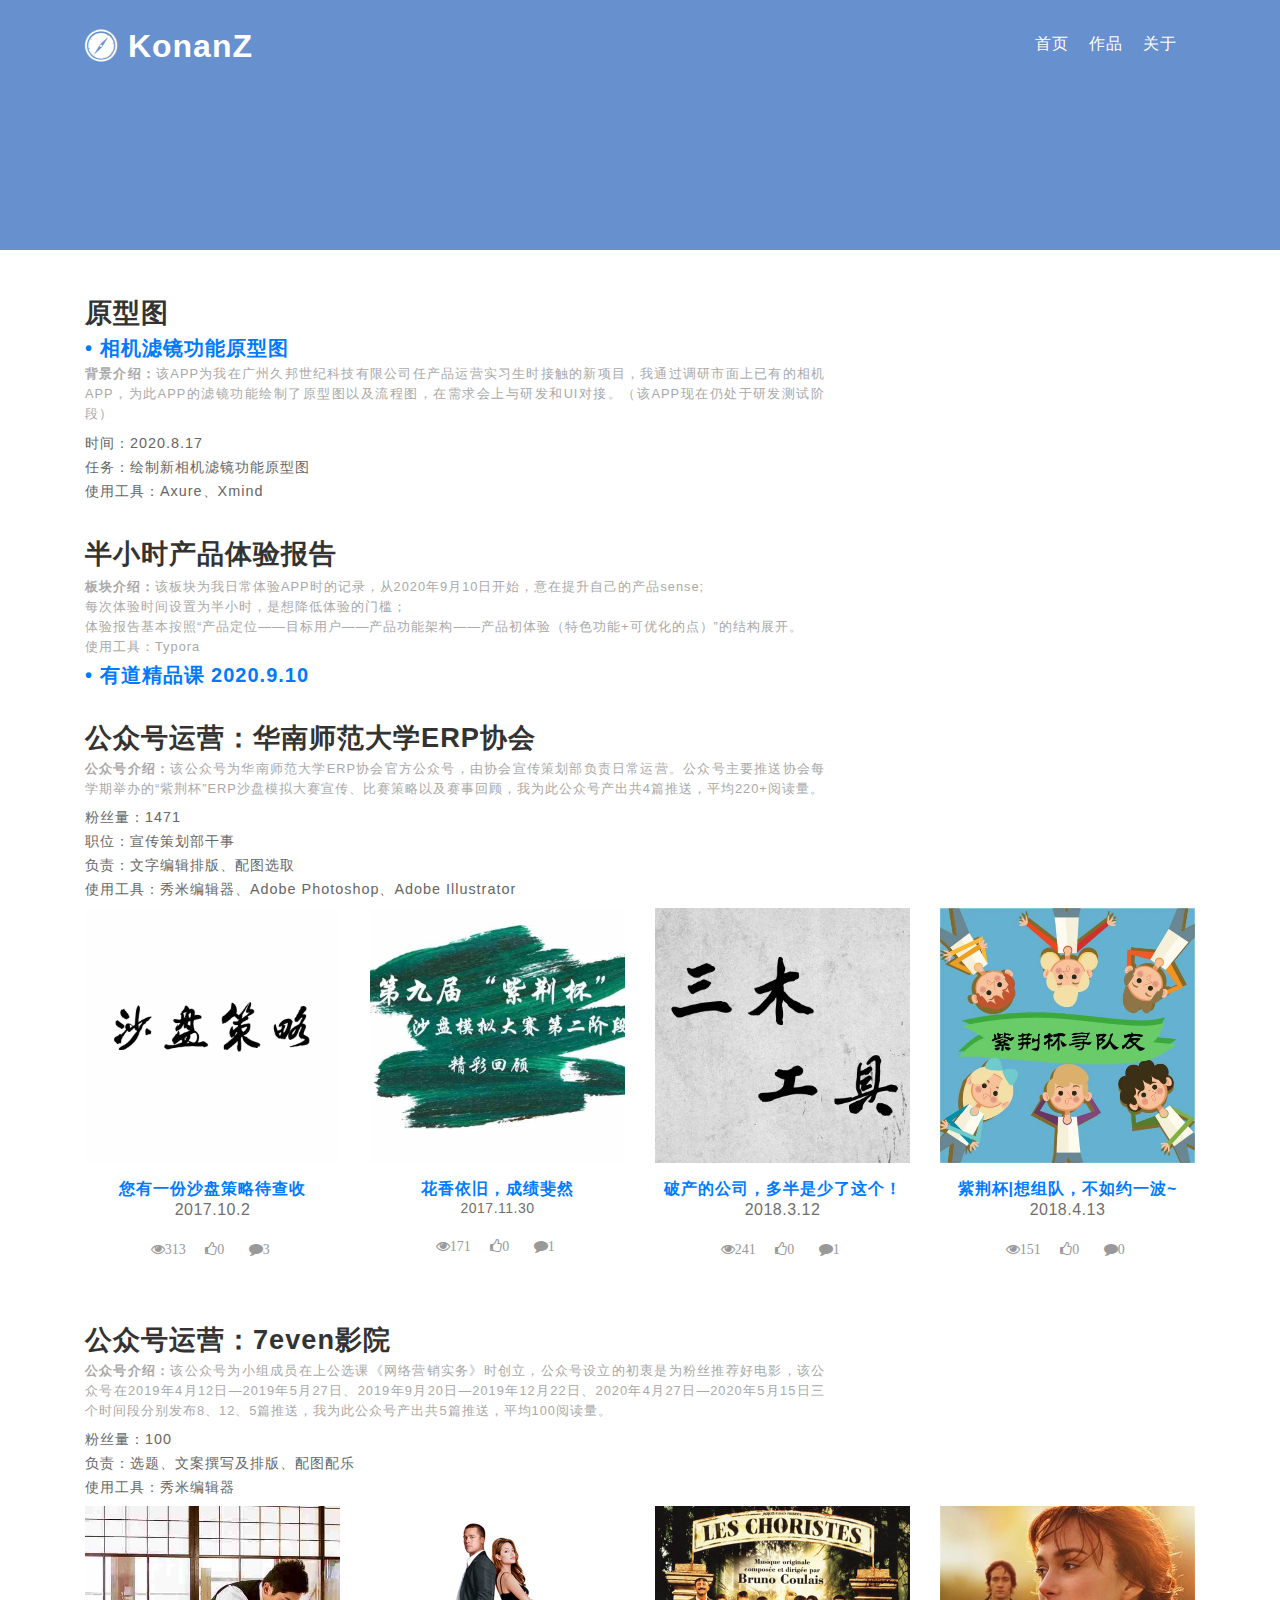
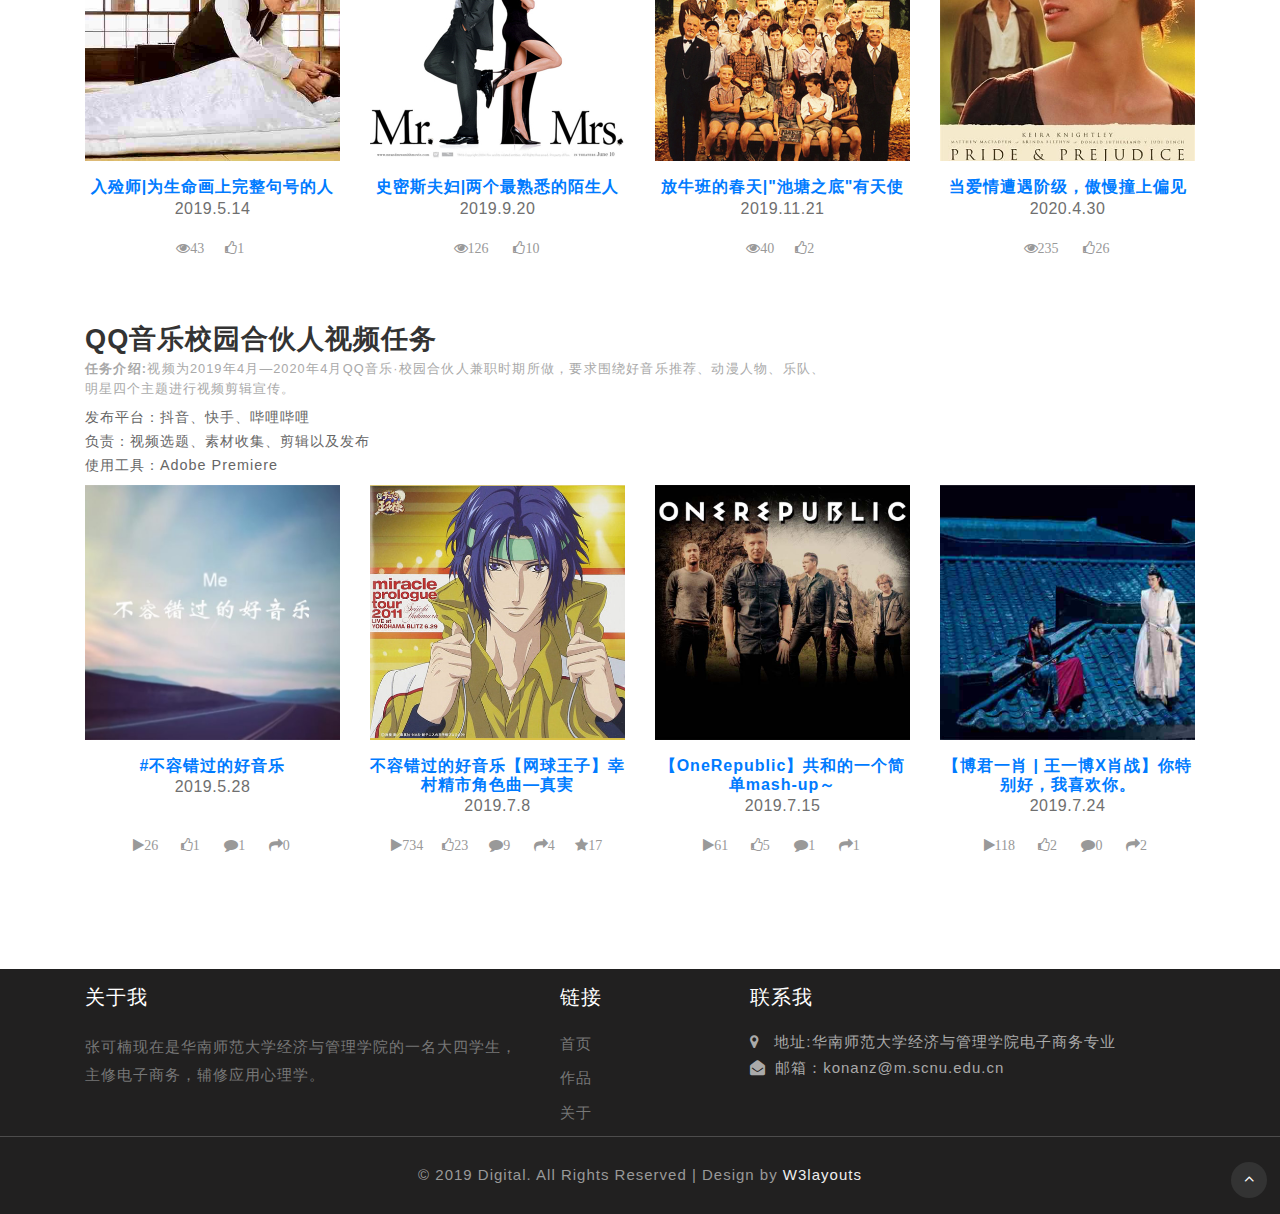
==== articles.html @ d003c36e "add photos" ====
<html><!--Author: W3layouts
Author URL: http://w3layouts.com
License: Creative Commons Attribution 3.0 Unported
License URL: http://creativecommons.org/licenses/by/3.0/-->
	<head>
	<meta charset="utf-8">
	<meta name="viewport" content="width=device-width, initial-scale=1.0">
	<title>Konan Zhang</title>

	<!-- Custom-Files -->
	<link rel="stylesheet" href="./bundles/css/bootstrap.css"><!-- Bootstrap-CSS -->
	<link rel="stylesheet" href="./bundles/css/style.css" type="text/css" media="all"><!-- Style-CSS -->
	<link href="./bundles/css/font-awesome.min.css" rel="stylesheet"><!-- Font-Awesome-Icons-CSS -->
	<!-- //Custom-Files -->

	<!-- Web-Fonts -->
	<!-- <link href="//fonts.googleapis.com/css?family=Cabin:400,400i,500,500i,600,600i,700,700i&amp;subset=latin-ext,vietnamese" rel="stylesheet"> -->
	<!-- //Web-Fonts -->
	
</head>

<body>
	<div id="page" class="page"></div>
<header class="py-4">
	<div class="container">
			<div id="logo">
				<h1> <a href="index.html" class=""><span class="fa fa-safari" aria-hidden="true" style="outline: none; cursor: inherit;"></span> KonanZ</a></h1>
			</div>
		<!-- nav -->
		<nav class="d-lg-flex">

			<label for="drop" class="toggle"><span class="fa fa-bars" aria-hidden="true" style="outline: none; cursor: inherit;"></span></label>
			<input type="checkbox" id="drop">
			<ul class="menu mt-2 ml-auto">
				<li class=""><a href="index.html">首页</a></li>
				<li class="">
				<!-- First Tier Drop Down -->

				</li>
				<li class=""><a href="articles.html">作品</a></li>
				<li class=""><a href="./index.html#about" style="outline: none; cursor: inherit;">关于</a></li>
				
			</ul>
			<div class="login-icon ml-lg-2">
				
			</div>
		</nav>
		
		<div class="clear"></div>
		<!-- //nav -->
	</div>
</header>
<!-- //header -->
   
<!-- banner -->
<div class="banner inner-banner " id="home" style="outline: none; outline-offset: -2px; cursor: inherit; color: rgb(33, 37, 41); font-size: 16px; background-color: rgb(103, 144, 206); font-family: Cabin, sans-serif;">
	<div class="container">

	</div>
</div>
<!-- //banner -->

<!-- Team page -->
<section class="section pt-5 " id="push">
    <div class="container py-lg-5">
	  <div class="col-lg-7 px-0 col-xl-8">
			<h3 class="tittle-w3 " style="outline: none; margin-bottom: 0.3em" id="prd">原型图</h3>
		  <h3 class="post_name " style="outline: none; cursor: inherit;font-size: 20px; margin-bottom: 0.2em"><a href="bundles/project/newcamera/newcamera.html">• 相机滤镜功能原型图</a></h3>			
		  <p style="margin-bottom: 0.5em; color:darkgray; line-height: 20px;text-align: justify; font-size: 0.8em"><b>背景介绍：</b>该APP为我在广州久邦世纪科技有限公司任产品运营实习生时接触的新项目，我通过调研市面上已有的相机APP，为此APP的滤镜功能绘制了原型图以及流程图，在需求会上与研发和UI对接。（该APP现在仍处于研发测试阶段）</p>
		<p style=" margin-bottom: 2.5em; line-height: 1.5rem; font-size: 0.9em; color: #666666" >时间：2020.8.17<br>任务：绘制新相机滤镜功能原型图<br>使用工具：Axure、Xmind</p>
		</div>
		<div class="col-lg-7 px-0 col-xl-8">
		  <h3 class="tittle-w3 " style="outline: none; margin-bottom: 0.3em" id="#">半小时产品体验报告</h3>
			<p style="margin-bottom: 0.5em; color:darkgray; line-height: 20px;text-align: justify; font-size: 0.8em"><b>板块介绍：</b>该板块为我日常体验APP时的记录，从2020年9月10日开始，意在提升自己的产品sense;
				<br>每次体验时间设置为半小时，是想降低体验的门槛；
				<br>
				体验报告基本按照“产品定位——目标用户——产品功能架构——产品初体验（特色功能+可优化的点）”的结构展开。<br>使用工具：Typora</p>
		  	<h3 class="post_name " style="outline: none; cursor: inherit;font-size: 20px; margin-bottom: 0.2em"><a href="bundles/project/apps/youdao_jingpinke.html">• 有道精品课 2020.9.10</a></h3>			
		  <p style=" margin-bottom: 2.5em; line-height: 1.5rem; font-size: 0.9em; color: #666666" ></p>
		</div>
		<div class="col-lg-7 px-0 col-xl-8">
			<h3 class="tittle-w3 " style="outline: none; margin-bottom: 0.2em" id="erp">公众号运营：华南师范大学ERP协会</h3>
			<p style="margin-bottom: 0.5em; color:darkgray; line-height: 20px;text-align: justify; font-size: 0.8em"><b>公众号介绍：</b>该公众号为华南师范大学ERP协会官方公众号，由协会宣传策划部负责日常运营。公众号主要推送协会每学期举办的“紫荆杯”ERP沙盘模拟大赛宣传、比赛策略以及赛事回顾，我为此公众号产出共4篇推送，平均220+阅读量。</p>
			<p style=" margin-bottom: 0.5em; line-height: 1.5rem; font-size: 0.9em; color: #666666" >粉丝量：1471<br>职位：宣传策划部干事<br>负责：文字编辑排版、配图选取<br>使用工具：秀米编辑器、Adobe Photoshop、Adobe Illustrator</p>
		</div>

		<div class="section_header">
			<div class="row">
				<div class="col-md-3 col-sm-6 mb-5 ">
					<div class="teamy_preview">
						<a href="https://mp.weixin.qq.com/s/kNR4UmYwH09XpadN1Gn02A"><img src="bundles/images/strategy.jpg" class="teamy_avatar" alt=""></a>
					</div>
					<div class="post_content mt-3">
						<h3 class="post_name " style="outline: none; cursor: inherit; font-size: 16px">
							<a href="https://mp.weixin.qq.com/s/kNR4UmYwH09XpadN1Gn02A">您有一份沙盘策略待查收</a>
						</h3>
						<span class="post_date " style="outline: none; cursor: inherit; font-size: 16px">2017.10.2</span>
					</div>
					<div class="post_back">
						<div class="post_back-inner">
							<a href="#0" class="social"> 
								<span class="fa fa-eye" style="outline: none; cursor: inherit;">313</span>
							</a>
							<a href="#0" class="social">
								&nbsp;<span class="fa fa-thumbs-o-up" style="outline: none; cursor: inherit;">0</span>
							</a>
							<a href="#0" class="social">
								<span class="fa fa-comment" style="outline: none; cursor: inherit;">3</span>
							</a>
						</div>
					</div>
				</div>
				<div class="col-md-3 col-sm-6 mb-5 " style="outline: none; cursor: inherit;">
					<div class="teamy_preview">
						<a href="https://mp.weixin.qq.com/s/sMQEbYvM3P0K1qDAlOS78g"><img src="bundles/images/review.jpg" class="teamy_avatar" alt="The demo photo" style="outline: none; cursor: inherit;"></a>
					</div>
					<div class="post_content mt-3">
						<h3 class="post_name " style="outline: none; cursor: inherit;font-size: 16px"><a href="https://mp.weixin.qq.com/s/sMQEbYvM3P0K1qDAlOS78g">花香依旧，成绩斐然</a></h3>
						<span class="post_date " style="outline: none; cursor: inherit;">2017.11.30</span>
					</div>
					<div class="post_back">
						<div class="post_back-inner">
							<a href="#0" class="social"> 
								<span class="fa fa-eye" style="outline: none; cursor: inherit;">171</span>
							</a>
							<a href="#0" class="social">
								&nbsp;<span class="fa fa-thumbs-o-up" style="outline: none; cursor: inherit;">0</span>
							</a>
							<a href="#0" class="social">
								<span class="fa fa-comment" style="outline: none; cursor: inherit;">1</span>
							</a>
						</div>
					</div>
				</div>
				<div class="col-md-3 col-sm-6 mb-5 " style="outline: none; cursor: inherit;">
					<div class="teamy_preview">
						<a href="https://mp.weixin.qq.com/s/Su_0Eh5rn8SD68vVqVrtIA"><img src="bundles/images/sanmu.jpg" class="teamy_avatar" alt="The demo photo" style="outline: none; cursor: inherit;"></a>
					</div>    
					<div class="post_content mt-3">
						<h3 class="post_name " style="outline: none; cursor: inherit;font-size: 16px"><a href="https://mp.weixin.qq.com/s/Su_0Eh5rn8SD68vVqVrtIA">破产的公司，多半是少了这个！</a></h3>
						<span class="post_date " style="outline: none; cursor: inherit; font-size: 16px">2018.3.12</span>
					</div>
					<div class="post_back">
						<div class="post_back-inner">
							<a href="#0" class="social"> 
								<span class="fa fa-eye" style="outline: none; cursor: inherit;">241</span>
							</a>
							<a href="#0" class="social">
								&nbsp;<span class="fa fa-thumbs-o-up" style="outline: none; cursor: inherit;">0</span>
							</a>
							<a href="#0" class="social">
								<span class="fa fa-comment" style="outline: none; cursor: inherit;">1</span>
							</a>
						</div>
					</div>
				</div>
				<div class="col-md-3 col-sm-6 mb-5 " style="outline: none; cursor: inherit;">
					<div class="teamy_preview">
						<a href="https://mp.weixin.qq.com/s/4ElgYS1nYqBr5A6V1VUCBA"><img src="bundles/images/team.jpg" class="teamy_avatar" alt="The demo photo" style="outline: none; cursor: inherit;"></a>
					</div>
					<div class="post_content mt-3">
						<h3 class="post_name " style="outline: none; cursor: inherit;font-size: 16px"><a href="https://mp.weixin.qq.com/s/4ElgYS1nYqBr5A6V1VUCBA">紫荆杯|想组队，不如约一波~</a></h3>
						<span class="post_date " style="outline: none; cursor: inherit; font-size: 16px">2018.4.13</span>
					</div>
					<div class="post_back">
						<div class="post_back-inner">
							<a href="#0" class="social"> 
								<span class="fa fa-eye" style="outline: none; cursor: inherit;">151</span>
							</a>
							<a href="#0" class="social">
								&nbsp;<span class="fa fa-thumbs-o-up" style="outline: none; cursor: inherit;">0</span>
							</a>
							<a href="#0" class="social">
								<span class="fa fa-comment" style="outline: none; cursor: inherit;">0</span>
							</a>
						</div>
					</div>
				</div>	
		  </div>
			<div class="col-lg-7 px-0 col-xl-8">
				<h3 class="tittle-w3 " style="outline: none; margin-bottom: 0.2em" id="">公众号运营：7even影院</h3>
				<p style="margin-bottom: 0.5em; color:darkgray; line-height: 20px;text-align: justify; font-size: 0.8em"><b>公众号介绍：</b>该公众号为小组成员在上公选课《网络营销实务》时创立，公众号设立的初衷是为粉丝推荐好电影，该公众号在2019年4月12日—2019年5月27日、2019年9月20日—2019年12月22日、2020年4月27日—2020年5月15日三个时间段分别发布8、12、5篇推送，我为此公众号产出共5篇推送，平均100阅读量。</p>
				<p style=" margin-bottom: 0.5em; line-height: 1.5rem; font-size: 0.9em; color: #666666" >粉丝量：100<br>
			    负责：选题、文案撰写及排版、配图配乐<br>使用工具：秀米编辑器</p>
			</div>

			<div class="row">
                <div class="col-md-3 col-sm-6 mb-5 " style="outline: none; cursor: inherit;">
					<div class="teamy_preview">
						<a href="https://mp.weixin.qq.com/s/okPGZe5VmIjZNay4M4Hcng"><img src="bundles/images/departure.jpg" class="teamy_avatar" alt="The demo photo" style="outline: none; cursor: inherit;"></a>
					</div>
					<div class="post_content mt-3">
						<h3 class="post_name " style="outline: none; cursor: inherit;font-size: 16px"><a href="https://mp.weixin.qq.com/s/okPGZe5VmIjZNay4M4Hcng">入殓师|为生命画上完整句号的人</a></h3>
						<span class="post_date " style="outline: none; cursor: inherit; font-size: 16px">2019.5.14</span>
					</div>
					<div class="post_back">
						<div class="post_back-inner">
							<a href="#0" class="social"> 
								<span class="fa fa-eye" style="outline: none; cursor: inherit;">43</span>
							</a>
							<a href="#0" class="social">
								<span class="fa fa-thumbs-o-up" style="outline: none; cursor: inherit;">1</span>
							</a>
<!--
							<a href="#0" class="social">
								<span class="fa fa-comment" style="outline: none; cursor: inherit;">0</span>
							</a>
-->
						</div>
					</div>
				</div>
				<div class="col-md-3 col-sm-6 mb-5 " style="outline: none; cursor: inherit;">
					<div class="teamy_preview">
						<a href="https://mp.weixin.qq.com/s/rN4uNfdPtsziKihJaTBMpw"><img src="bundles/images/MrMrs.jpg" class="teamy_avatar" alt="The demo photo" style="outline: none; cursor: inherit;"></a>
					</div>
					<div class="post_content mt-3">
						<h3 class="post_name " style="outline: none; cursor: inherit;font-size: 16px"><a href="https://mp.weixin.qq.com/s/rN4uNfdPtsziKihJaTBMpw">史密斯夫妇|两个最熟悉的陌生人</a></h3>
						<span class="post_date " style="outline: none; cursor: inherit; font-size: 16px">2019.9.20</span>
					</div>
					<div class="post_back">
						<div class="post_back-inner">
							<a href="#0" class="social"> 
								<span class="fa fa-eye" style="outline: none; cursor: inherit;">126</span>
							</a>
							&nbsp;&nbsp;<a href="#0" class="social">
								<span class="fa fa-thumbs-o-up" style="outline: none; cursor: inherit;">10</span>
							</a>
<!--
							<a href="#0" class="social">
								<span class="fa fa-comment" style="outline: none; cursor: inherit;">0</span>
							</a>
-->
						</div>
					</div>
				</div>
				<div class="col-md-3 col-sm-6 mb-5 " style="outline: none; cursor: inherit;">
					<div class="teamy_preview">
						<a href="https://mp.weixin.qq.com/s/PE76njeoL9vqtui1myLJ-w"><img src="bundles/images/thechorus.png" class="teamy_avatar" alt="The demo photo" style="outline: none; cursor: inherit;"></a>
					</div>    
					<div class="post_content mt-3">
						<h3 class="post_name " style="outline: none; cursor: inherit;font-size: 16px"><a href="https://mp.weixin.qq.com/s/LC4yQhBgIUmFXrrl4_LlQA">放牛班的春天|"池塘之底"有天使</a></h3>
						<span class="post_date " style="outline: none; cursor: inherit; font-size: 16px;">2019.11.21</span>
					</div>
					<div class="post_back">
						<div class="post_back-inner">
							<a href="#0" class="social"> 
								<span class="fa fa-eye" style="outline: none; cursor: inherit;">40</span>
							</a>
							<a href="#0" class="social">
								<span class="fa fa-thumbs-o-up" style="outline: none; cursor: inherit;">2</span>
							</a>
<!--
							<a href="#0" class="social">
								<span class="fa fa-comment" style="outline: none; cursor: inherit;">0</span>
							</a>
-->
						</div>
					</div>
				</div>
				<div class="col-md-3 col-sm-6 mb-5 " style="outline: none; cursor: inherit;">
					<div class="teamy_preview">
						<a href="https://mp.weixin.qq.com/s/LC4yQhBgIUmFXrrl4_LlQA"><img src="bundles/images/pride.jpg" class="teamy_avatar" alt="The demo photo" style="outline: none; cursor: inherit;"></a>
					</div>
					<div class="post_content mt-3">
						<h3 class="post_name " style="outline: none; cursor: inherit;font-size: 16px"><a href="https://mp.weixin.qq.com/s/xcvHYpovAkUxGUqlI9w78w">当爱情遭遇阶级，傲慢撞上偏见</a></h3>
						<span class="post_date " style="outline: none; cursor: inherit; font-size: 16px;">2020.4.30</span>
					</div>
					<div class="post_back">
						<div class="post_back-inner">
							<a href="#0" class="social"> 
								<span class="fa fa-eye" style="outline: none; cursor: inherit;">235</span>
							</a>
							&nbsp;&nbsp;<a href="#0" class="social">
								<span class="fa fa-thumbs-o-up" style="outline: none; cursor: inherit;">26</span>
							</a>
<!--
							<a href="#0" class="social">
								<span class="fa fa-comment" style="outline: none; cursor: inherit;">0</span>
							</a>
-->
						</div>
					</div>
				</div>
			</div>
			<div class="col-lg-7 px-0 col-xl-8">
				<h3 class="tittle-w3 " style="outline: none; margin-bottom: 0.2em" id="qqmusic">QQ音乐校园合伙人视频任务</h3>
				<p style="margin-bottom: 0.5em; color:darkgray; line-height: 20px;text-align: justify; font-size: 0.8em"><b>任务介绍:</b>视频为2019年4月—2020年4月QQ音乐·校园合伙人兼职时期所做，要求围绕好音乐推荐、动漫人物、乐队、明星四个主题进行视频剪辑宣传。</p>
				<p style=" margin-bottom: 0.5em; line-height: 1.5rem; font-size: 0.9em; color: #666666" >发布平台：抖音、快手、哔哩哔哩<br>负责：视频选题、素材收集、剪辑以及发布<br>使用工具：Adobe Premiere</p>
			</div>

			<div class="row">
				<div class="col-md-3 col-sm-6 mb-5 ">
					<div class="teamy_preview">
						<a href="https://www.bilibili.com/video/av53897585"><img src="bundles/images/music.jpg" class="teamy_avatar" alt="The demo photo"></a>
					</div>
					<div class="post_content mt-3">
						<h3 class="post_name " style="outline: none; cursor: inherit;font-size: 16px"><a href="https://www.bilibili.com/video/av53897585">#不容错过的好音乐</a></h3>
						<span class="post_date " style="outline: none; cursor: inherit; font-size: 16px">2019.5.28</span>
						<h3 style="font-size: 16px">&nbsp;</h3>
					</div>
					<div class="post_back">
						<div class="post_back-inner">
							<a href="#0" class="social"> 
								<span class="fa fa-play" style="outline: none; cursor: inherit;">26</span>
							</a>
							<a href="#0" class="social">
								<span class="fa fa-thumbs-o-up" style="outline: none; cursor: inherit;">1</span>
							</a>
							<a href="#0" class="social">
								<span class="fa fa-comment" style="outline: none; cursor: inherit;">1</span>
							</a>
							<a href="#0" class="social">
								<span class="fa fa-share" style="outline: none; cursor: inherit;">0</span>
							</a>
						</div>
					</div>
				</div>
				<div class="col-md-3 col-sm-6 mb-5 " style="outline: none; cursor: inherit;">
					<div class="teamy_preview">
						<a href="https://www.bilibili.com/video/av58301972"><img src="bundles/images/seiichi.jpg" class="teamy_avatar" alt="The demo photo" style="outline: none; cursor: inherit;"></a>
					</div>
					<div class="post_content mt-3">
						<h3 class="post_name " style="outline: none; cursor: inherit;font-size: 16px"><a href="https://www.bilibili.com/video/av58301972">不容错过的好音乐【网球王子】幸村精市角色曲—真実</a></h3>
						<span class="post_date " style="outline: none; cursor: inherit; font-size: 16px">2019.7.8</span>
					</div>
					<div class="post_back">
						<div class="post_back-inner">
							<a href="#0" class="social"> 
								<span class="fa fa-play" style="outline: none; cursor: inherit;">734</span>
							</a>
							<a href="#0" class="social">
								&nbsp;<span class="fa fa-thumbs-o-up" style="outline: none; cursor: inherit;">23</span>
							</a>
							<a href="#0" class="social">
								<span class="fa fa-comment" style="outline: none; cursor: inherit;">9</span>
							</a>
							<a href="#0" class="social">
								<span class="fa fa-share" style="outline: none; cursor: inherit;">4</span>
							</a>
							<a href="#0" class="social">
								<span class="fa fa-star" style="outline: none; cursor: inherit;">17</span>
							</a>
						</div>
					</div>
				</div>
				<div class="col-md-3 col-sm-6 mb-5 " style="outline: none; cursor: inherit;">
					<div class="teamy_preview">
						<a href="https://www.bilibili.com/video/av59206403"><img src="bundles/images/onerepublic.jpg" class="teamy_avatar" alt="The demo photo" style="outline: none; cursor: inherit;"></a>
					</div>    
					<div class="post_content mt-3">
						<h3 class="post_name " style="outline: none; cursor: inherit;font-size: 16px"><a href="https://www.bilibili.com/video/av59206403">【OneRepublic】共和的一个简单mash-up～</a></h3>
						<span class="post_date " style="outline: none; cursor: inherit; font-size: 16px">2019.7.15</span>
					</div>
					<div class="post_back">
						<div class="post_back-inner">
							<a href="#0" class="social"> 
								<span class="fa fa-play" style="outline: none; cursor: inherit;">61</span>
							</a>
							<a href="#0" class="social">
								<span class="fa fa-thumbs-o-up" style="outline: none; cursor: inherit;">5</span>
							</a>
							<a href="#0" class="social">
								<span class="fa fa-comment" style="outline: none; cursor: inherit;">1</span>
							</a>
							<a href="#0" class="social">
								<span class="fa fa-share" style="outline: none; cursor: inherit;">1</span>
							</a>
						</div>
					</div>
				</div>
				<div class="col-md-3 col-sm-6 mb-5 " style="outline: none; cursor: inherit;">
					<div class="teamy_preview">
						<a href="https://www.bilibili.com/video/av60516529"><img src="bundles/images/ultimated.jpg" class="teamy_avatar" alt="The demo photo" style="outline: none; cursor: inherit;"></a>
					</div>
					<div class="post_content mt-3">
						<h3 class="post_name " style="outline: none; cursor: inherit;font-size: 16px"><a href="https://www.bilibili.com/video/av60516529">【博君一肖 | 王一博X肖战】你特别好，我喜欢你。</a></h3>
						<span class="post_date " style="outline: none; cursor: inherit; font-size: 16px">2019.7.24</span>
					</div>
					<div class="post_back">
						<div class="post_back-inner">
							<a href="#0" class="social"> 
								<span class="fa fa-play" style="outline: none; cursor: inherit;">118</span>
							</a>
							<a href="#0" class="social">
								&nbsp;<span class="fa fa-thumbs-o-up" style="outline: none; cursor: inherit;">2</span>
							</a>
							<a href="#0" class="social">
								<span class="fa fa-comment" style="outline: none; cursor: inherit;">0</span>
							</a>
							<a href="#0" class="social">
								<span class="fa fa-share" style="outline: none; cursor: inherit;">2</span>
							</a>
						</div>
					</div>
				</div>
					
			</div>
	  </div>
    </div>
</section>
<!-- //Team page -->

<!-- footer -->
<footer>
	<div class="container pt-lg-3">
		<div class="row footer-top">
			<div class="col-lg-5 col-sm-6 footer-grid-wthree">
				<h4 class="footer-title text-uppercase mb-4" style="outline: none; cursor: inherit;">关于我</h4>
				<div class="contact-info">
					<p>张可楠现在是华南师范大学经济与管理学院的一名大四学生，主修电子商务，辅修应用心理学。</p>
				</div>
			</div>
			
			<div class="col-lg-2 col-sm-6 footer-grid-wthree mt-lg-0 mt-sm-5 mt-4">
				<h3 class="footer-title text-uppercase mb-4" style="outline: none; cursor: inherit;">链接</h3>
				<ul class="links list-unstyled">
					<li>
						<a href="index.html" style="outline: none; cursor: inherit;"> 首页</a>
					</li>

					<li>
						<a href="#push" style="outline: none; cursor: inherit;"> 作品</a>
					</li>
					<li>
						<a href="./index.html#about" style="outline: none; cursor: inherit;">关于</a>
					</li>
				</ul>
			</div>
			<div class="col-lg-5 col-sm-6 footer-grid-wthree mt-lg-0 mt-sm-5 mt-4">
				<h3 class="footer-title text-uppercase mb-4" style="outline: none; cursor: inherit;">联系我</h3>
				<div class="contact-info">
					<div class="footer-style-w3ls">
						<h4 class="mb-2" style="outline: none; cursor: inherit;"> <span class="fa mr-1 fa-map-marker" style="outline: none; cursor: inherit;"></span> &nbsp;地址:华南师范大学经济与管理学院电子商务专业</h4>
<!--						<p style="outline: none; cursor: inherit;"></p><br>-->
					</div>
					
					<div class="footer-style-w3ls">
						<h4 class="mb-2" style="outline: none; cursor: inherit;"><span class="fa mr-1 fa-envelope-open" style="outline: none; cursor: inherit;"></span> 邮箱：konanz@m.scnu.edu.cn</h4>
					</div>
				</div>
			</div>
		</div>
	</div>
</footer>
<!-- //footer -->

<!-- copyright -->
<div class="copy-right-top border-top">
	<p class="copy-right text-center py-4">© 2019 Digital. All Rights Reserved | Design by
		<a href="http://w3layouts.com/"> W3layouts </a>
	</p>
</div>
<!-- //copyright -->

<!-- move top -->
<div class="move-top text-right">
	<a href="#home" class="move-top"> 
		<span class="fa fa-angle-up  mb-3" aria-hidden="true" style="outline: none; cursor: inherit;"></span>
	</a>
</div>
<!-- move top -->
</body>
</html>
---- bundles/css/style.css ----
/*--
Author: W3layouts
Author URL: http://w3layouts.com
License: Creative Commons Attribution 3.0 Unported
License URL: http://creativecommons.org/licenses/by/3.0/
--*/
html,
body {
    margin: 0;
    font-size: 100%;
    background: #fff;
	font-family: 'Cabin', sans-serif;
}

html {
  scroll-behavior: smooth;
}
body a {
    text-decoration: none;
    transition: 0.5s all;
    -webkit-transition: 0.5s all;
    -moz-transition: 0.5s all;
    -o-transition: 0.5s all;
    -ms-transition: 0.5s all;
	font-family: 'Cabin', sans-serif;
	cursor: pointer !important;
}
button,.btn{
	cursor: pointer !important;
}
body img {
    max-width: 100%;
}

a:hover {
    text-decoration: none;
}

input[type="button"],
input[type="submit"],
input[type="text"],
input[type="email"],
input[type="search"] {
    transition: 0.5s all;
    -webkit-transition: 0.5s all;
    -moz-transition: 0.5s all;
    -o-transition: 0.5s all;
    -ms-transition: 0.5s all;
}

h1,
h2,
h3,
h4,
h5,
h6 {
    margin: 0;
    letter-spacing: 1px;
}
li {
    list-style-type: none;
}
p {
    margin: 0;
    font-size: 3px;
    line-height: 1.9em;
    letter-spacing: 1px;
}

ul {
    margin: 0;
    padding: 0;
}


/* header */

/* CSS Document */
header {
    position: absolute;
    z-index: 9;
    width: 100%;
}

.toggle,
[id^=drop] {
	display: none;
}

/* Giving a background-color to the nav container. */
nav { 
	margin:0;
	padding: 0;
	float: right;
}
.clear {
    clear: both;
}
div#logo {
    float: left;
}

#logo a {
	float: left;
    font-size: .8em;
    text-transform: capitalize;
    display: initial;
    margin: 0;
    letter-spacing: 1px;
    color: #fff;
    font-weight: 800;
    padding: 3px 0;
}
#logo a span {
    color: #fff;
	
}


/* Since we'll have the "ul li" "float:left"
 * we need to add a clear after the container. */

nav:after {
	content:"";
	display:table;
	clear:both;
}

/* Removing padding, margin and "list-style" from the "ul",
 * and adding "position:reltive" */
nav ul {
	float: right;
	padding:0;
	margin:0;
	list-style: none;
	position: relative;
	}
	
/* Positioning the navigation items inline */
nav ul li {
	margin: 0px;
	display:inline-block;
	float: left;
	}

/* Styling the links */
nav a {
    color: #fff;
    text-transform: capitalize;
    font-size: 16px;
    letter-spacing: 1px;
	padding: 10px 10px;
    font-weight: 400;
}


nav ul li ul li:hover { background: #f8f9fa; }

/* Background color change on Hover */
nav a:hover { 
	color: #FFF;	
}
nav ul.inner-ul li a:hover { 
	color: #333;	
}
.menu li.active  a{ 
	color: #333;	
}

/* Hide Dropdowns by Default
 * and giving it a position of absolute */
nav ul ul {
	display: none;
	position: absolute; 
	/* has to be the same number as the "line-height" of "nav a" */
	top: 30px; 
    background: #fff;
    padding: 10px;
}
	
/* Display Dropdowns on Hover */
nav ul li:hover > ul {
	display:inherit;
}
	
/* Fisrt Tier Dropdown */
nav ul ul li {
	width:170px;
	float:none;
	display:list-item;
	position: relative;
}
nav ul ul li a {
    color: #333;
    padding: 5px 10px;
    display: block;
}

/* Second, Third and more Tiers	
 * We move the 2nd and 3rd etc tier dropdowns to the left
 * by the amount of the width of the first tier.
*/
nav ul ul ul li {
	position: relative;
	top:-60px;
	/* has to be the same number as the "width" of "nav ul ul li" */ 
	left:170px; 
}

	
/* Change ' +' in order to change the Dropdown symbol */
li > a:only-child:after { content: ''; }


/* Media Queries
--------------------------------------------- */

@media all and (max-width : 800px) {
	nav { 
		float: none;
	}

	div#logo {
		float: none;
	}
	#logo {
		display: block;
		padding: 0;
		width: 100%;
		text-align: center;
		float: none;
	}

	nav {
		margin: 0;
	}
	nav a {
		color: #333!important;
	}
	nav a:hover {
		color: #333!important;
	}

	/* Hide the navigation menu by default */
	/* Also hide the  */
	.toggle + a,
	.menu {
		display: none;
	}

	/* Stylinf the toggle lable */
	.toggle {
		display: block;
		padding: 8px 15px;
		margin-bottom: 0;
		font-size: 17px;
		text-decoration: none;
		border: none;
		float: right;
		background-color: #fff;
		cursor:pointer;
	}
	.menu .toggle {
		float: none;
		text-align: center;
		margin: auto;
		width: 30%;
		padding: 5px;
		font-weight: normal;
		font-size: 15px;
		letter-spacing: 1px;
	}

	.toggle:hover {
		color:#333;
		background-color: #fff;
	}

	/* Display Dropdown when clicked on Parent Lable */
	[id^=drop]:checked + ul {
		display: block;
		background: #fff;
		padding: 15px 0;
		text-align: center;
		width: 100%;
	}

	/* Change menu item's width to 100% */
	nav ul li {
		display: block;
		width: 100%;
		padding: 5px 0;
		}

	nav ul ul .toggle,
	nav ul ul a {
		padding: 0 40px;
	}

	nav ul ul ul a {
		padding: 0 80px;
	}

	nav a:hover,
 	nav ul ul ul a {
		background-color: transparent;
	}
  
	nav ul li ul li .toggle,
	nav ul ul a,
  nav ul ul ul a{
		padding:14px 20px;	
		color:#FFF;
		font-size:17px; 
	}
  
  
	nav ul li ul li .toggle,
	nav ul ul a {
		background-color: #fff; 
	}
	nav ul ul li a {
		font-size: 15px;
	}
	ul.inner-ul{
		padding: 0!important;
	}
	/* Hide Dropdowns by Default */
	nav ul ul {
		float: none;
		position:static;
		color: #ffffff;
		/* has to be the same number as the "line-height" of "nav a" */
	}
		
	/* Hide menus on hover */
	nav ul ul li:hover > ul,
	nav ul li:hover > ul {
		display: none;
	}
		
	/* Fisrt Tier Dropdown */
	nav ul ul li {
		display: block;
		width: 100%;
		padding: 0;
	}

	nav ul ul ul li {
		position: static;
		/* has to be the same number as the "width" of "nav ul ul li" */ 

	}

}

@media all and (max-width : 330px) {

	nav ul li {
		display:block;
		width: 94%;
	}

}
.user span.fa {
}
.login-icon a,.login-icon a:hover {
    border: 2px solid #fff;
    padding: 0.4em 1.7em;
    color: #6a67ce;
    font-weight: 500;
    letter-spacing: 1px;
    display: block;
    font-size: 1em;
    background: #fff;
    box-shadow: 0 0px 45px rgba(0, 0, 0, .2);
    border-radius: 0px;
    -webkit-border-radius: 0px;
    -moz-border-radius: 0px;
    -ms-border-radius: 0px;
    -o-border-radius: 0px;
}
/*-- //header --*/


/*--/banner-info--*/

.banner {
    background: #6a67ce;
    position: relative;
    z-index: 1;
}


.banner-info-grid h2 {
    color: #fff;
    display: inline-block;
    font-size: 3.5em;
    text-transform: capitalize;
	line-height: 65px;
	letter-spacing: 1px;
    text-shadow: 0 1px 2px rgba(0, 0, 0, 0.37);
}
.banner-info-grid p {
    font-size: 16px;
    color: #ddd;
    margin: 2em 0;
}
.banner-buttons a.btn {
    background: none;
    padding: 10px 25px;
    color: #fff;
    border: 2px solid #fff;
    font-size: 15px;
    letter-spacing: 1px;
    border-radius: 0px;
	-webkit-border-radius: 0px;
    -o-border-radius: 0px;
    -moz-border-radius: 0px;
    -ms-border-radius: 0px;
	transition: 0.5s all;
    -webkit-transition: 0.5s all;
    -o-transition: 0.5s all;
    -moz-transition: 0.5s all;
    -ms-transition: 0.5s all;
}
.banner-buttons a.btn:hover {
    opacity:0.8;
	transition: 0.5s all;
    -webkit-transition: 0.5s all;
    -o-transition: 0.5s all;
    -moz-transition: 0.5s all;
    -ms-transition: 0.5s all;
}
.banner-buttons {
    bottom: 20%;
    left: 0%;
    right: 0%;
    margin: 0 auto;
    z-index: 9;
}
.banner-text {
    padding: 14vw 0 7vw;
}
.banner-image h4 {
    font-size: 20px;
}

/*-- //banner --*/

/*-- popup --*/
.popup-effect {
    position: fixed;
    top: 0;
    bottom: 0;
    left: 0;
    right: 0;
    background: rgba(0, 0, 0, 0.7);
    transition: opacity 0ms;
    visibility: hidden;
    opacity: 0;
    z-index: 99;
}

.popup-effect:target {
    visibility: visible;
    opacity: 1;
}

.popup {
    background: #fff;
    border-radius: 4px;
    max-width: 500px;
    position: relative;
    margin: 8em auto;
    padding: 3em 2em;
    z-index: 999;
}
.popup p {
    font-size: 15px;
    color: #777;
}

.popup .close {
    position: absolute;
    top: 10px;
    right: 15px;
    transition: all 200ms;
    font-size: 30px;
    font-weight: bold;
    text-decoration: none;
    color: #000;
}
.videoWrapper {
    position: relative;
    padding-bottom: 56.25%;
    padding-top: 25px;
    height: 0;
}
.popup iframe {
    width: 100%;
    height: 250px;
    border: none;
}
.videoWrapper > iframe {
    position: absolute;
    top: 0;
    left: 0;
    width: 100%;
    height: 100%;
}
.videoWrapper > .frameCover {
    position: absolute;
    left: 0;
    top: 0;
    width: 100%;
    height: 100%;
    background: none;
}
.login .btn {
    border: 2px solid #6a67ce;
    background: #6a67ce;
    color: #fff;
    font-weight: 500;
    letter-spacing: 1px;
    font-size: 15px;
    border-radius: 0px;
	-webkit-border-radius: 0px;
    -o-border-radius: 0px;
    -moz-border-radius: 0px;
    -ms-border-radius: 0px;
    padding: 8px 25px;
}
.login .btn:hover {
    opacity: 0.9;
}
.login p a {
    font-size: 14px;
    color: #999;
}
.login label {
    font-size: 15px;
    color: #666;
    letter-spacing: .5px;
}

/*-- //popup --*/

/*-- about --*/
.about-text h3{
    font-size: 20px;
    font-weight: 600;
    color: #333;
    line-height: 38px;
}
	
.about-text p {
    font-size: 16px;
    color: #777;
}
.about-img img{
}
.about-left h4 {
    font-size: 40px;
    font-weight: 600;
    color: #ff6c5f;
}
.about-left h4 span {
    font-size: 16px;
    color: #666;
    font-weight: normal;
}
/*-- about --*/

/*-- why choose us --*/
h2.heading,h3.heading {
    font-size: 30px;
    color: #333;
    text-transform: capitalize;
    letter-spacing: 0;
}
.choose,.video{
	background: #f8f9fa;
}
.f1 h3 {
    font-size: 25px;
    font-weight: 600;
    color: #333;
    letter-spacing: 1px;
}
.f1 p {
    font-size: 16px;
    color: #777;
}
.icon{
    text-align: center;
    background: #f3f3f3;
    width: 65px;
    height: 65px;
    line-height: 65px;
}
.icon1 span.fa{
	color: #ff4f81;
    font-size: 30px;
    line-height: 65px;
}
.icon2 span.fa{
	color: #00aeff;
    font-size: 30px;
    line-height: 65px;
}
.icon3 span.fa{
	color: #2dde98;
    font-size: 30px;
    line-height: 65px;
}

.icon4 span.fa{
	color: #fe5000;
    font-size: 30px;
    line-height: 65px;
}
.f1{
    box-shadow: 7px 7px 10px 0 rgba(76, 110, 245, .1);
	background: #fff;
}
/*-- why choose us --*/

/*-- partners --*/
ul.partners-icon li span.fa {
    font-size: 3em;
    color: #eee;
}
.partners{
	background: #b84592;
}
.partners h3.heading {
	color: #fff;
}
/*-- //partners --*/

/*-- offered services --*/

h4.w3layouts_pvt-head {
	text-transform: capitalize;
	font-weight: bold;
	font-size: 2em;
	color: #0068b7;
}

span.title-icon-wthree {
	color: #ffc107;
	font-size: 1em;
}

.title-sec-w3layouts_pvt p {
	color: #333;
}

.title-sec-w3layouts_pvt {
	border-left: 5px #bdbdbd solid;
	padding-left: 1em;
}

h4.feed-title {
    font-size: 25px;
    color: #333;
    letter-spacing: 1px;
}

a.btn-w3layouts_pvt span {
	margin-left: 5px;
	color: #ffc107;
	font-size: 1em;
}

a.btn-w3layouts_pvt:hover {
	color: #0068b7;
	letter-spacing: 0.5px;
}

.ab-pvtw3 p {
	width: 478px;
}

a.btn-w3layouts_pvt {
	display: inline-block;
	margin-top: 1em;
	color: #000;
	font-weight: 600;
}

.process p {
    font-size: 16px;
    color: #777;
}
/* //offered services */

/*-- services page --*/
.serv-grids h3 {
    font-size: 20px;
    color: #333;
    letter-spacing: 1px;
    line-height: 30px;
    text-transform: capitalize;
}
.serv-grids span.fa{
    text-align: center;
    font-size: 30px;
    background: #ffff;
    height: 65px;
    width: 65px;
    line-height: 65px;
	box-shadow: 7px 7px 10px 0 rgba(76, 110, 245, .1);
}

/*-- //services page --*/

/*-- projects --*/

.gal-img {
    padding-right: 0px;
}
.gal-img img{
    margin-bottom: 1em;
}
/* popup */
.pop-overlay {
    position: absolute;
    top: 0px;
    bottom: 0;
    left: 0;
    right: 0;
    background: rgba(0, 0, 0, 0.7);
    transition: opacity 0ms;
    visibility: hidden;
    opacity: 0;
    z-index: 999;
}

.pop-overlay:target {
    visibility: visible;
    opacity: 1;
}

.popup {
    background: #fff;
    -webkit-border-radius: 4px;
    -o-border-radius: 4px;
    -ms-border-radius: 4px;
    -moz-border-radius: 4px;
    border-radius: 4px;
    max-width: 500px;
    position: relative;
    margin: 8em auto;
    padding: 3em 2em 2em;
}

.popup .close {
    position: absolute;
    top: 5px;
    right: 15px;
    transition: all 200ms;
    font-size: 30px;
    font-weight: bold;
    text-decoration: none;
    color: #000;
}

/* //popup */
/*-- //projects --*/

/*-- Testimonials --*/
.testi {
    background: url(../images/bg.jpg) no-repeat center;
    background-size: cover;
    background-attachment: fixed;
}
.testimonials blockquote {
    background: #fff none repeat scroll 0 0;
    border: medium none;
    color: #666;
    display: block;
    font-size: 14px;
    padding: 30px 30px;
    position: relative;
}
blockquote span.fa {
    color: #009688;
}
.testimonials .carousel-info img {
    border-radius: 150px !important;
    height: 80px;
    width: 80px;
}
.testimonials .carousel-info {
    overflow: hidden;
}
.testimonials .carousel-info img {
    margin-right: 15px;
}
.testimonials .carousel-info span {
    display: block;
}
.testimonials span.testimonials-name {
    color: #fff;
    letter-spacing: 1px;
    font-size: 20px;
    font-weight: 500;
    margin: 15px 0 0px;
}
.testimonials span.testimonials-post {
    color: #eee;
    font-size: 14px;
    letter-spacing: 1px;
}
/*-- //testimonials --*/


/*-- offered services bottom --*/
h3.tittle-w3 {
    font-size: 1.7em;
    font-weight: 600;
    color: #333;
}
.video-right p{
	font-size: 16px;
	color: #666;
}
/*-- //offered services bottom --*/


/*-- footer --*/
footer {
    background: #212020;
}

.footer-title {
    font-size: 20px;
    letter-spacing: 1px;
	color: #fff;
}

.contact-info p a,
.contact-info p,
ul.links li a {
    color: #777;
    font-size: 15px;
}
.contact-info .footer-style-w3ls p.date{
    font-size: 13px;
	font-style: italic;
}
.contact-info p span {
    display: block;
}

.footer-style-w3lsp a {
    color: #999;
}

.contact-info h4 {
    font-size: 15px;
    letter-spacing: 1px;
    color: #aaa;
}
.contact-info h4 i {
    color: #999;
}
/* quick links */
ul.links li a {
    font-size: 15px;
    letter-spacing: 1px;
    margin-bottom: 12px;
    display: block;
}

ul.links li a:hover,
.footer-style-w3lsp a:hover {
    color: #999;
}

/* //quick links */

/* copyright */
.copy-right-top {
    background: #212020;
}
.copy-right {
    letter-spacing: 1px;
    font-size: 15px;
    color: #999;
}

.copy-right a {
    color: #eee;
}

.copy-right a:hover {
    color: #fff;
}

.copy-right-top {
    border-color: rgba(255, 255, 255, 0.2) !important;
}

/* copyright */
/* //footer */

/*- inner banner --*/

.inner-banner {
    height: 250px;
}

/*- inner banner --*/

/*-- Contact page --*/
.contact_right input[type="text"], .contact_right input[type="email"], .contact_right textarea {
    outline: none;
    padding: 12px 0;
    background: none;
    color: #212121;
    font-size: 15px;
    width: 100%;
    letter-spacing: 1px;
    border: none;
    border-bottom: 1px solid #494949;
    margin-bottom: 1em;
}
.contact_right textarea {
    min-height: 145px;
    resize: none;
}
.contact_right button {
    outline: none;
    padding: 15px 0;
    background: #6a67ce;
    color: #fff;
    font-weight: 500;
    letter-spacing: 2px;
    width: 100%;
    border: none;
    cursor: pointer;
    transition: 0.5s all;
    -webkit-transition: 0.5s all;
    -moz-transition: 0.5s all;
    -ms-transition: 0.5s all;
    -o-transition: 0.5s all;
    border-radius: 0px;
    -webkit-border-radius: 0px;
    -moz-border-radius: 0px;
    -ms-border-radius: 0px;
    -o-border-radius: 0px;
}
.contact_left iframe {
    width: 100%;
    outline: none;
    border: none;
    min-height: 495px;
}
.information h4 {
    font-size: 22px;
    font-weight: 600;
    letter-spacing: 2px;
    color: #333;
    position: relative;
}
.information p {
    font-size: 16px;
    letter-spacing: 1px;
    color: #666;
    line-height: 28px;
}
.information p a,.information p span{
    color: #b84592;
}
.information p a:hover{
    color: #333;
}
.information span.fa {
    font-size: 30px;
    color: #b84592;
}

.contact_right,.contact_border{
    border: 2px dotted #b84592;
}
/*-- //Contact page --*/


/*-- post --*/
/* common styles for visual styles */

.post_name {
    font-size: 20px;
    font-weight: 600;
    color: #333;
    letter-spacing: 1px;
}
.post_date {
    margin-top: 0.25em;
    font-size: 14px;
    text-transform: capitalize;
    color: #6f6f6f;
    letter-spacing: 0.5px;
}
/* style 1 */

.post_content,.post_back {
 text-align: center;
}
.post_back-inner span.fa {
    color: #999;
    font-size: 14px;
    margin: 10px 5px;
    width: 30px;
    line-height: 35px;
    transition: 0.5s all;
    -webkit-transition: 0.5s all;
    -moz-transition: 0.5s all;
    -ms-transition: 0.5s all;
    -o-transition: 0.5s all;
}
.post_back-inner span.fa.fa-facebook {
    color: #3b5998;
}
.post_back-inner span.fa.fa-facebook:hover {
	opacity:0.8;
}
.post_back-inner span.fa.fa-twitter {
    color: #1da1f2;
}
.post_back-inner span.fa.fa-twitter:hover{
	opacity:0.8;
}
.post_back-inner span.fa.fa-envelope-open {
    color: #dd4b39;
}
.post_back-inner span.fa.fa-envelope-open:hover {
	opacity:0.8;
}
/*-- //team --*/
/*-- move top --*/

.move-top {
    position: relative;
}

a.move-top {
    text-align: center;
    position: absolute;
    right: 1%;
    bottom: 0%;
}

a.move-top span{
    color: #fff;
    width: 36px;
    height: 36px;
    border: transparent;
    line-height: 2em;
    background: #333;
    border-radius: 50px;
    -webkit-border-radius: 50px;
    -o-border-radius: 50px;
    -moz-border-radius: 50px;
    -ms-border-radius: 50px;
}

/*-- //move top --*/


/*-- Responsive design --*/

@media(max-width:1440px) {
}

@media(max-width:1366px) {
	.banner-info-grid h2 {
		font-size: 3em;
		line-height: 60px;
	}
	h3.tittle-w3 {
		font-size: 1.7em;
		line-height: 30px;
	}
}

@media(max-width:1280px) {
    
}
@media(max-width:1080px) {
	.banner-info-grid h2 {
		font-size: 2.8em !important;
		line-height: 55px;
	}
	.banner-info-grid p {
		font-size: 15px !important;
		margin: 1em 0;
	}
	.about-left h4 {
		font-size: 30px !important;
	}
	.about-text p {
		font-size: 14.5px !important;
	}
	h3.tittle-w3 {
		font-size: 1.7em ;
		line-height: 45px;
	}
	.contact-info h4 {
		font-size: 14.5px !important;
		letter-spacing: 0px;
	}
	.serv-grids h3 {
		font-size: 18px !important;
		letter-spacing: 0px;
	}
	.information span.fa {
		font-size: 23px !important;
	}
	.banner-text {
		padding: 18vw 0 6vw;
	}
}

@media(max-width:1024px) {
	
	h2.heading,h3.heading {
		font-size: 40px !important;
	}
	.contact-info p a, .contact-info p, ul.links li a {
		font-size: 14px !important;
	}
	ul.partners-icon li i {
		font-size: 2.5em !important;
	}
	.inner-banner {
		height: 200px;
	}
	.f1 h3 {
		font-size: 21px !important;
	}
	.f1 p {
		font-size: 15px !important;
	}
	h4.feed-title {
		font-size: 20px !important;
	}
	ul.partners-icon li span.fa {
		font-size: 2.5em !important;
	}
}

@media(max-width:991px) {
	.login-icon {
		position: absolute;
		right: 10%;
	}
	.banner-buttons {
		bottom: auto;
		top: 43%;
	}
	.information p {
		font-size: 15px !important;
	}
	nav ul {
		margin-right: 3.5em;
	}
	#logo a {
		font-size: .7em !important;
	}
	nav a {
		font-size: 15px !important;
		padding: 10px 8px;
	}
	.information h4 {
		font-size: 19px !important;
		letter-spacing: 1px;
	}
	.process-grids img {
		width: 200px;
	}
	.contact_left iframe {
		min-height: 445px;
	}
}

@media(max-width:900px) {
	nav ul {
		margin-right: 5.5em;
	}
}
@media(max-width:800px) {
	nav ul {
		margin-right: 0em;
	}
	.login-icon {
		right: 12%;
	}
	.banner-buttons {
		top: 41%;
	}
}

@media(max-width:768px) {
	nav { 
		float: none;
	}

	div#logo {
		float: none;
	}
	.banner-info-grid h2 {
		font-size: 2.5em !important;
		line-height: 50px;
	}
	.video-right p {
		font-size: 14px !important;
	}
	.inner-banner {
		height: 170px;
	}
	.information h4 {
		font-size: 20px !important;
		letter-spacing: 1px;
	}
	.contact_right h3 {
		font-size: 26px !important;
	}
	.login-icon {
		right: 11%;
	}
	.banner-buttons {
		top: 37%;
	}
	.toggle {
		font-size: 15px!important;
	}
}

@media(max-width:736px) {
	.login-icon {
		right: 21%;
	}
	.about-text h3 {
		font-size: 24px !important;
	}
	h2.heading,h3.heading {
		font-size: 35px !important;
	}
	.contact_left iframe {
		min-height: 250px;
	}
	.f1 p {
		font-size: 14.5px !important;
	}
	.banner-buttons {
		top: 40%;
	}
}
@media(max-width:684px) {
	.login-icon {
		right: 19%;
	}
}
@media(max-width:668px) {
	h3.tittle-w3 {
		font-size: 2em !important;
		line-height: 40px;
	}
	.contact_right h3 {
		font-size: 25px !important;
	}
	.banner-text {
		padding: 18vw 0 8vw;
	}
	.login-icon {
		right: 18%;
	}
	.information h4 {
		font-size: 18px !important;
	}
	.banner-buttons {
		top: 39%;
	}
}
@media(max-width:640px) {
	.login-icon {
		right: 17%;
	}
}
@media(max-width:600px) {
	
	.banner-info-grid h2 {
		font-size: 2em !important;
		line-height: 45px;
	}
	#logo a {
		font-size: .6em !important;
	}
	.login-icon {
		right: 14.5%;
	}
	.banner-buttons {
		top: 38%;
	}
}

@media(max-width:568px) {
	.login-icon {
		right: 11.5%;
	}
	.banner-text {
		padding: 22vw 0 8vw;
	}
}

@media(max-width:480px) {
	ul.partners-icon li i {
		font-size: 2em !important;
	}
	.popup {
		margin: 8em 2em;
	}
	.popup iframe {
		height: 190px;
	}
	.inner-banner {
		height: 150px;
	}
	.banner-text {
		padding: 25vw 0 8vw;
	}
	.login-icon {
		right: 13.5%;
	}
	.information p {
		font-size: 14px !important;
	}
	.information span.fa {
		font-size: 20px !important;
	}
	.banner-buttons {
		top: 41%;
	}
}
@media(max-width:415px) {
	.banner-info-grid h2 {
		font-size: 1.8em !important;
		line-height: 40px;
	}
	.banner-info-grid p {
		font-size: 14px !important;
	}
	.banner-buttons a.btn {
		font-size: 14px !important;
	}
	.popup {
		margin: 5em 1em;
		padding: 2em 1em;
	}
	.popup .close {
		top: 0px;
	}
	.login .btn {
		font-size: 14px !important;
		padding: 6px 20px;
	}
	.popup p {
		font-size: 14px !important;
	}
	.contact_right h3 {
		font-size: 22px !important;
	}
	.contact_right button {
		font-size: 14px !important;
		padding: 13px 0;
		letter-spacing: 1px;
	}
	.login-icon {
		right: 16%;
	}
	.banner-text {
		padding: 30vw 0 8vw;
	}
	.process-grids img {
		width: 160px;
	}
	ul.partners-icon li span.fa {
		font-size: 2em !important;
	}
	ul.links li a {
		font-size: 15px !important;
		margin-bottom: 5px;
	}
	.banner-buttons {
		top: 44%;
	}
}

@media(max-width:384px) {
   
	.toggle {
		font-size: 15px !important;
	}
	.menu .toggle {
		width: 40%;
		font-size: 15px !important;
	}
	.banner-info-grid h2 {
		font-size: 1.6em !important;
		line-height: 32px;
	}	
	.banner-buttons a.btn {
		padding: 10px 20px;
		font-size: 13px !important;
	}
	.about-text h3 {
		font-size: 20px !important;
		line-height: 30px;
	}
	h2.heading,h3.heading {
		font-size: 30px !important;
	}
	h3.tittle-w3 {
		font-size: 1.6em !important;
		line-height: 35px;
	}
	.footer-title {
		font-size: 18px !important;
	}
	.copy-right {
		font-size: 14px !important;
	}
	.login p a {
		font-size: 13px !important;
	}
	.popup iframe {
		height: 150px;
	}
	.inner-banner {
		height: 120px;
	}
	.testimonials span.testimonials-name {
		font-size: 18px !important;
	}
	.contact_right h3 {
		font-size: 20px !important;
	}
	.login-icon a, .login-icon a:hover {
		font-size: .95em !important;
	}
	.login-icon {
		right: 17%;
	}
	.login label {
		font-size: 14px !important;
	}
	.banner-buttons {
		top: 45%;
	}
}

@media(max-width:320px) {
    .banner-buttons a.btn {
		padding: 10px 15px;
		font-size: 12px !important;
	}
	.toggle {
		font-size: 14px !important;
		padding: 7px 10px;
		margin-right: 2.5em;
	}
	.detail h4.title a {
		font-size: 19px !important;
	}
}


/*-- //Responsive design --*/

.time {tfont-family: "Merriweather",Georgia,serif;color: #888;font-size: 17px;padding-bottom: 3px;display: block;}
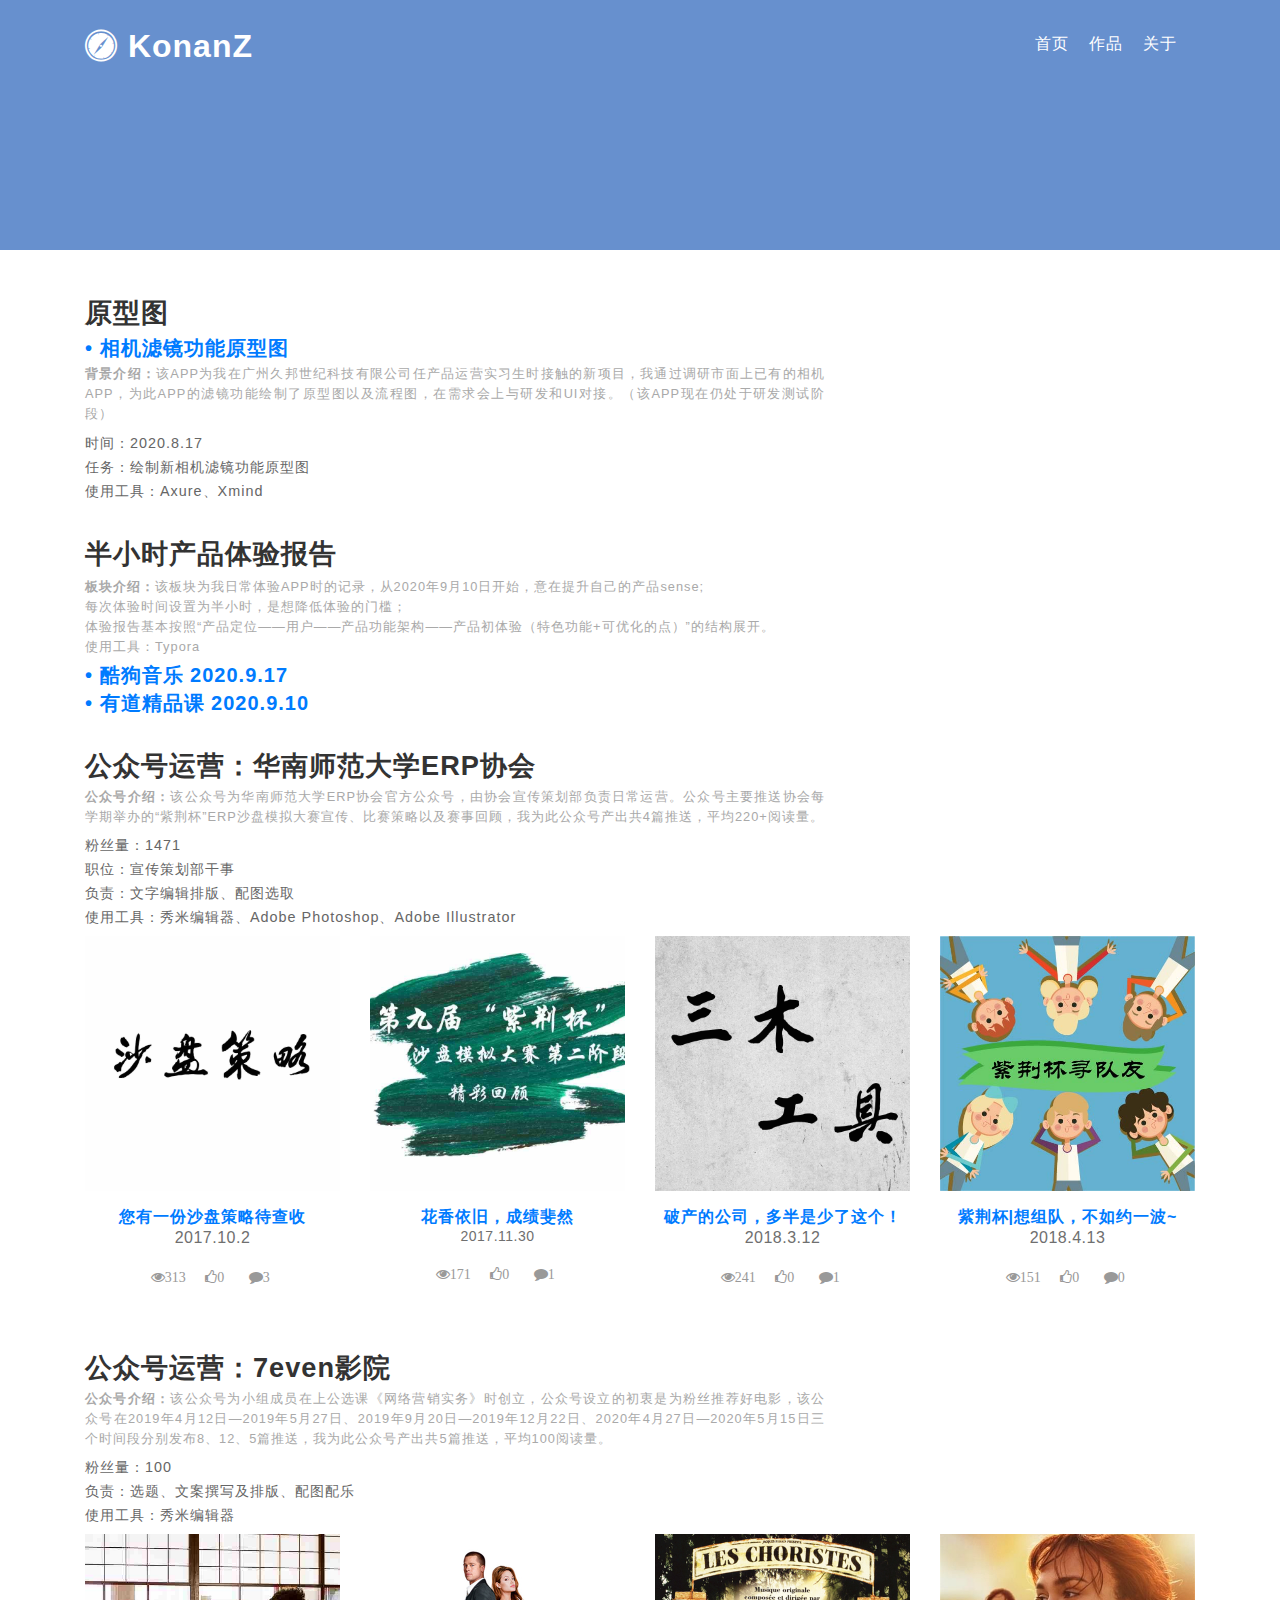
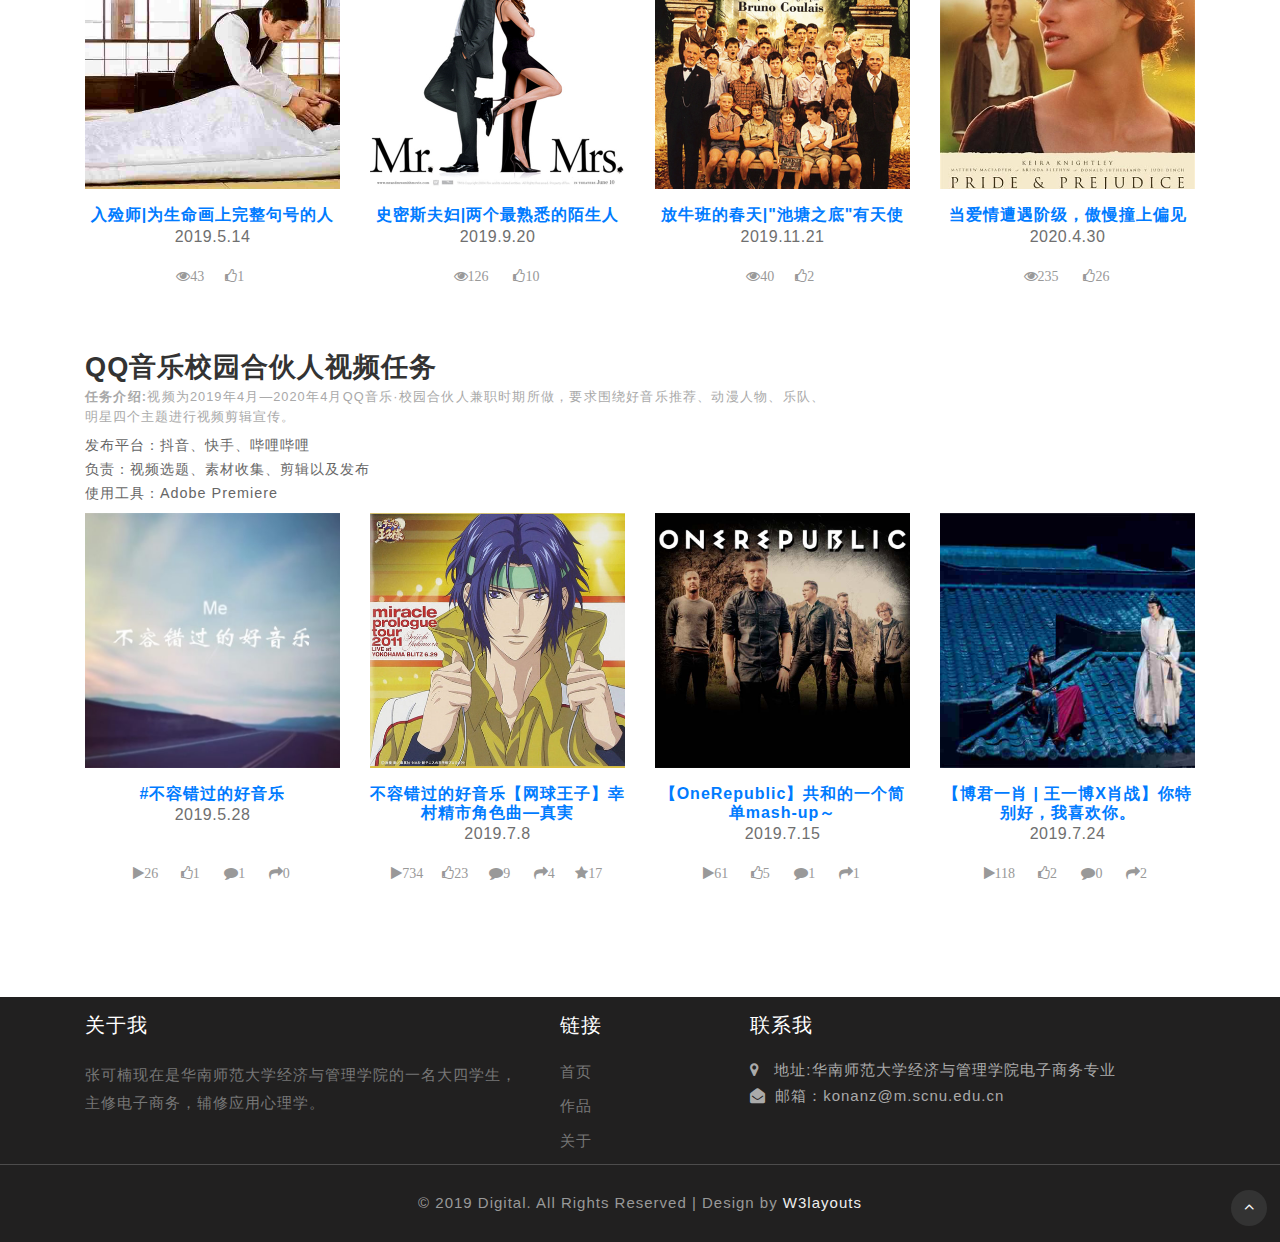
==== commit 4237f9db: "add kugou_music.html" ====
--- a/articles.html
+++ b/articles.html
@@ -75,8 +75,9 @@
 			<p style="margin-bottom: 0.5em; color:darkgray; line-height: 20px;text-align: justify; font-size: 0.8em"><b>板块介绍：</b>该板块为我日常体验APP时的记录，从2020年9月10日开始，意在提升自己的产品sense;
 				<br>每次体验时间设置为半小时，是想降低体验的门槛；
 				<br>
-				体验报告基本按照“产品定位——目标用户——产品功能架构——产品初体验（特色功能+可优化的点）”的结构展开。<br>使用工具：Typora</p>
-		  	<h3 class="post_name " style="outline: none; cursor: inherit;font-size: 20px; margin-bottom: 0.2em"><a href="bundles/project/apps/youdao_jingpinke.html">• 有道精品课 2020.9.10</a></h3>			
+				体验报告基本按照“产品定位——用户——产品功能架构——产品初体验（特色功能+可优化的点）”的结构展开。<br>使用工具：Typora</p>
+		  	<h3 class="post_name " style="outline: none; cursor: inherit;font-size: 20px; margin-bottom: 0.2em"><a href="bundles/project/apps/kugou_music.html">• 酷狗音乐 2020.9.17</a></h3>
+			<h3 class="post_name " style="outline: none; cursor: inherit;font-size: 20px; margin-bottom: 0.2em"><a href="bundles/project/apps/youdao_jingpinke.html">• 有道精品课 2020.9.10</a></h3>				
 		  <p style=" margin-bottom: 2.5em; line-height: 1.5rem; font-size: 0.9em; color: #666666" ></p>
 		</div>
 		<div class="col-lg-7 px-0 col-xl-8">
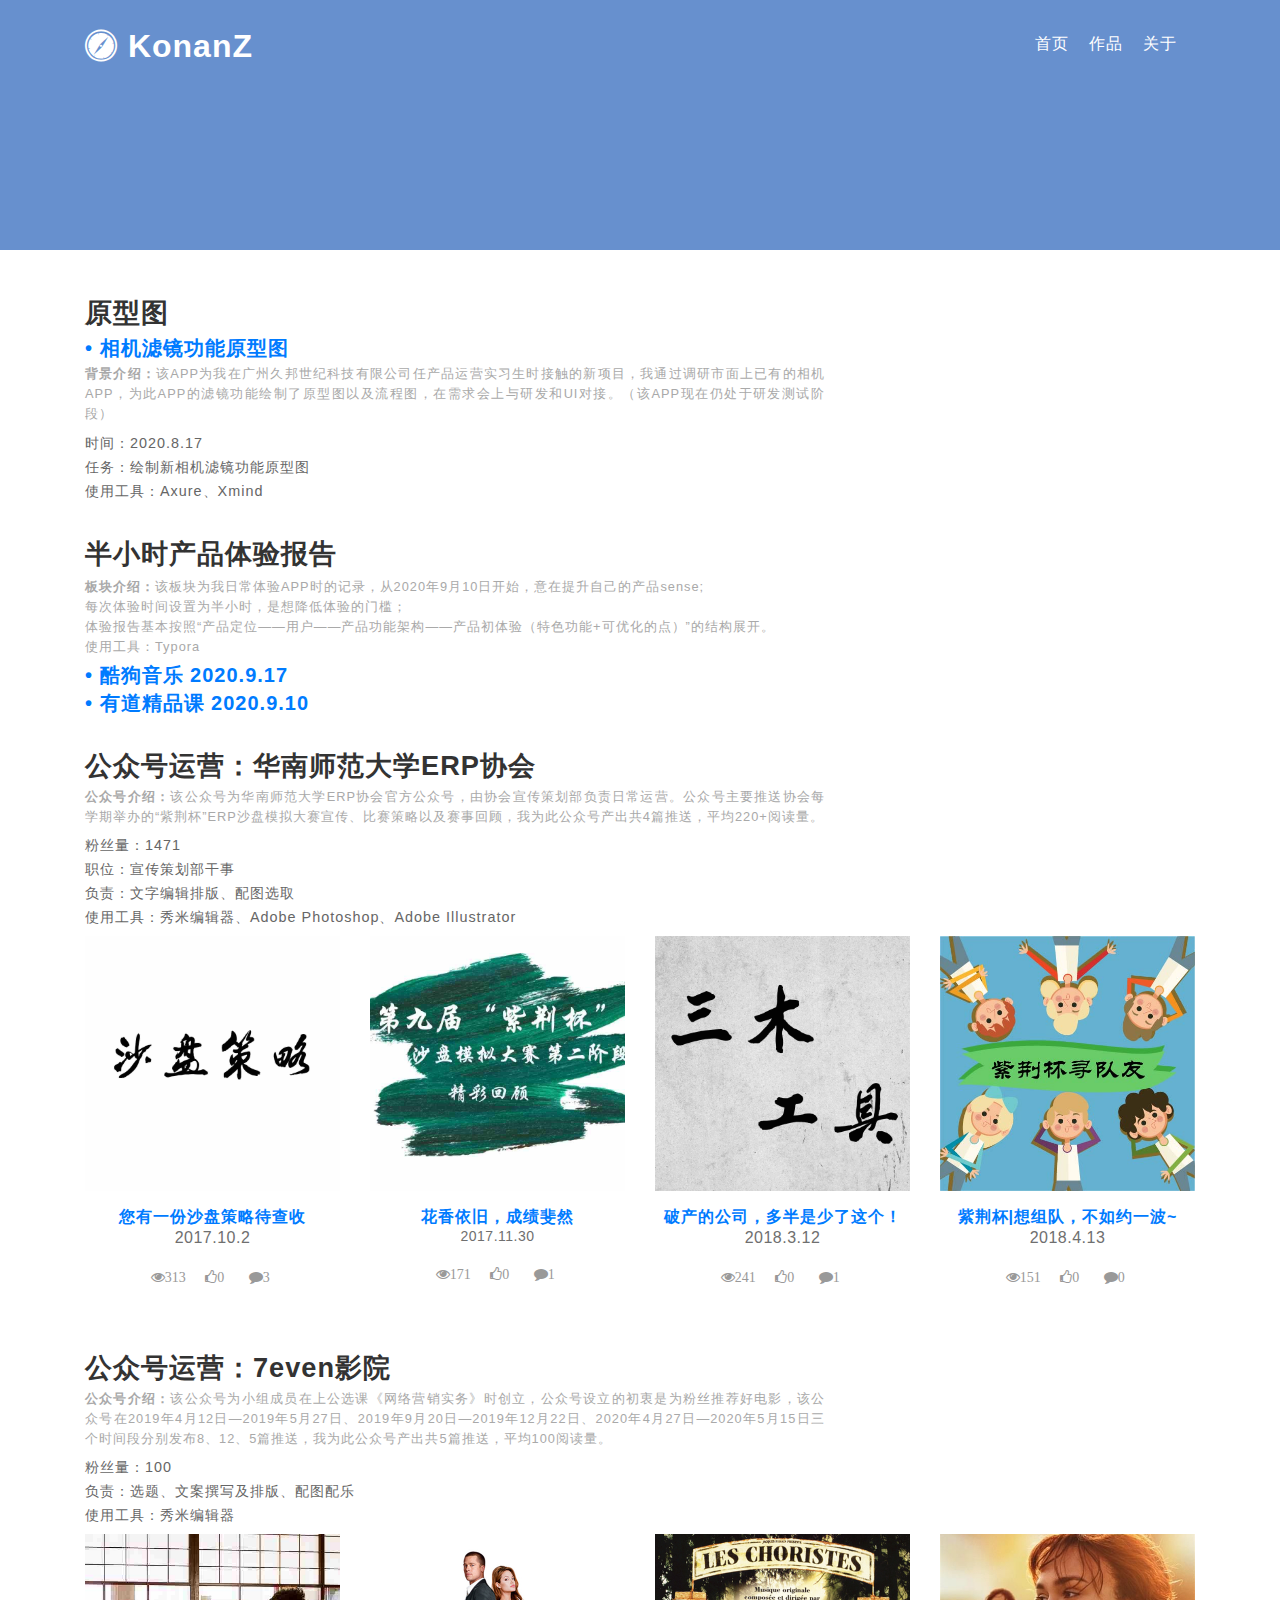
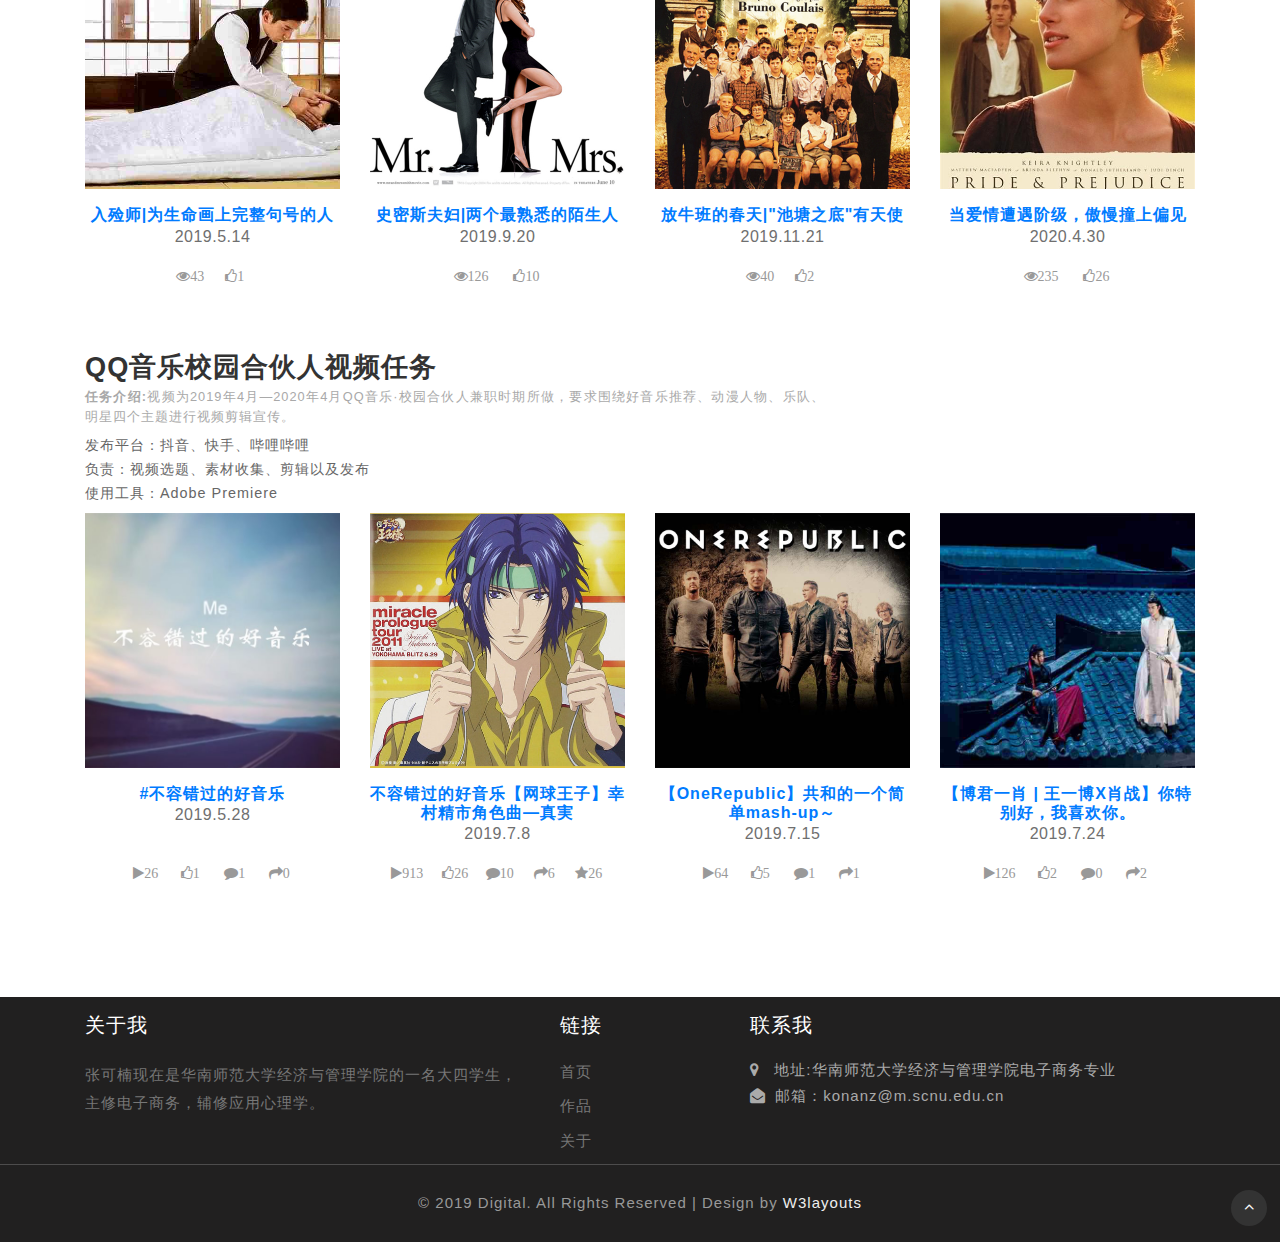
==== commit 55682c5b: "添加了百库的实习经历" ====
--- a/articles.html
+++ b/articles.html
@@ -237,7 +237,7 @@
 				</div>
 				<div class="col-md-3 col-sm-6 mb-5 " style="outline: none; cursor: inherit;">
 					<div class="teamy_preview">
-						<a href="https://mp.weixin.qq.com/s/PE76njeoL9vqtui1myLJ-w"><img src="bundles/images/thechorus.png" class="teamy_avatar" alt="The demo photo" style="outline: none; cursor: inherit;"></a>
+						<a href="https://mp.weixin.qq.com/s/LC4yQhBgIUmFXrrl4_LlQA"><img src="bundles/images/thechorus.png" class="teamy_avatar" alt="The demo photo" style="outline: none; cursor: inherit;"></a>
 					</div>    
 					<div class="post_content mt-3">
 						<h3 class="post_name " style="outline: none; cursor: inherit;font-size: 16px"><a href="https://mp.weixin.qq.com/s/LC4yQhBgIUmFXrrl4_LlQA">放牛班的春天|"池塘之底"有天使</a></h3>
@@ -261,7 +261,7 @@
 				</div>
 				<div class="col-md-3 col-sm-6 mb-5 " style="outline: none; cursor: inherit;">
 					<div class="teamy_preview">
-						<a href="https://mp.weixin.qq.com/s/LC4yQhBgIUmFXrrl4_LlQA"><img src="bundles/images/pride.jpg" class="teamy_avatar" alt="The demo photo" style="outline: none; cursor: inherit;"></a>
+						<a href="https://mp.weixin.qq.com/s/xcvHYpovAkUxGUqlI9w78w"><img src="bundles/images/pride.jpg" class="teamy_avatar" alt="The demo photo" style="outline: none; cursor: inherit;"></a>
 					</div>
 					<div class="post_content mt-3">
 						<h3 class="post_name " style="outline: none; cursor: inherit;font-size: 16px"><a href="https://mp.weixin.qq.com/s/xcvHYpovAkUxGUqlI9w78w">当爱情遭遇阶级，傲慢撞上偏见</a></h3>
@@ -328,19 +328,19 @@
 					<div class="post_back">
 						<div class="post_back-inner">
 							<a href="#0" class="social"> 
-								<span class="fa fa-play" style="outline: none; cursor: inherit;">734</span>
-							</a>
-							<a href="#0" class="social">
-								&nbsp;<span class="fa fa-thumbs-o-up" style="outline: none; cursor: inherit;">23</span>
-							</a>
-							<a href="#0" class="social">
-								<span class="fa fa-comment" style="outline: none; cursor: inherit;">9</span>
-							</a>
-							<a href="#0" class="social">
-								<span class="fa fa-share" style="outline: none; cursor: inherit;">4</span>
-							</a>
-							<a href="#0" class="social">
-								<span class="fa fa-star" style="outline: none; cursor: inherit;">17</span>
+								<span class="fa fa-play" style="outline: none; cursor: inherit;">913</span>
+							</a>
+							<a href="#0" class="social">
+								&nbsp;<span class="fa fa-thumbs-o-up" style="outline: none; cursor: inherit;">26</span>
+							</a>
+							<a href="#0" class="social">
+								<span class="fa fa-comment" style="outline: none; cursor: inherit;">10</span>
+							</a>
+							<a href="#0" class="social">
+								<span class="fa fa-share" style="outline: none; cursor: inherit;">6</span>
+							</a>
+							<a href="#0" class="social">
+								<span class="fa fa-star" style="outline: none; cursor: inherit;">26</span>
 							</a>
 						</div>
 					</div>
@@ -356,7 +356,7 @@
 					<div class="post_back">
 						<div class="post_back-inner">
 							<a href="#0" class="social"> 
-								<span class="fa fa-play" style="outline: none; cursor: inherit;">61</span>
+								<span class="fa fa-play" style="outline: none; cursor: inherit;">64</span>
 							</a>
 							<a href="#0" class="social">
 								<span class="fa fa-thumbs-o-up" style="outline: none; cursor: inherit;">5</span>
@@ -381,7 +381,7 @@
 					<div class="post_back">
 						<div class="post_back-inner">
 							<a href="#0" class="social"> 
-								<span class="fa fa-play" style="outline: none; cursor: inherit;">118</span>
+								<span class="fa fa-play" style="outline: none; cursor: inherit;">126</span>
 							</a>
 							<a href="#0" class="social">
 								&nbsp;<span class="fa fa-thumbs-o-up" style="outline: none; cursor: inherit;">2</span>
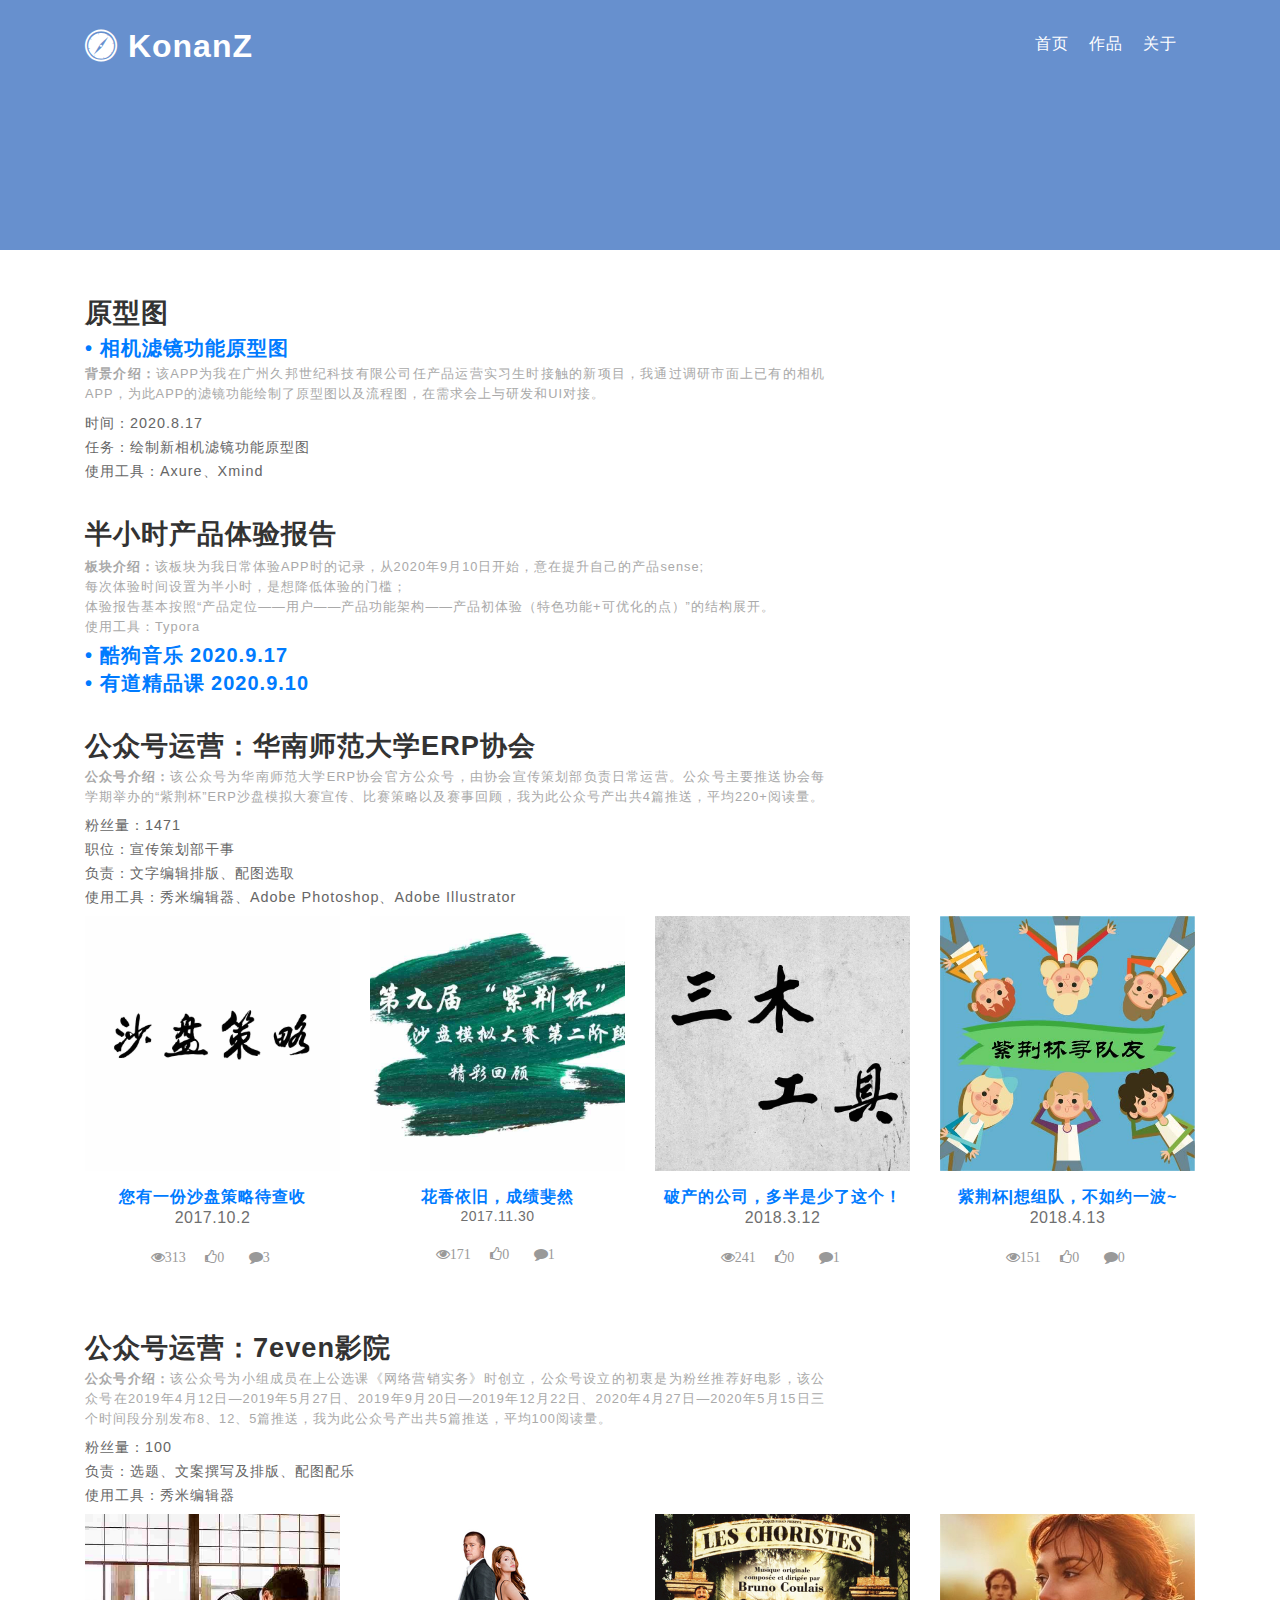
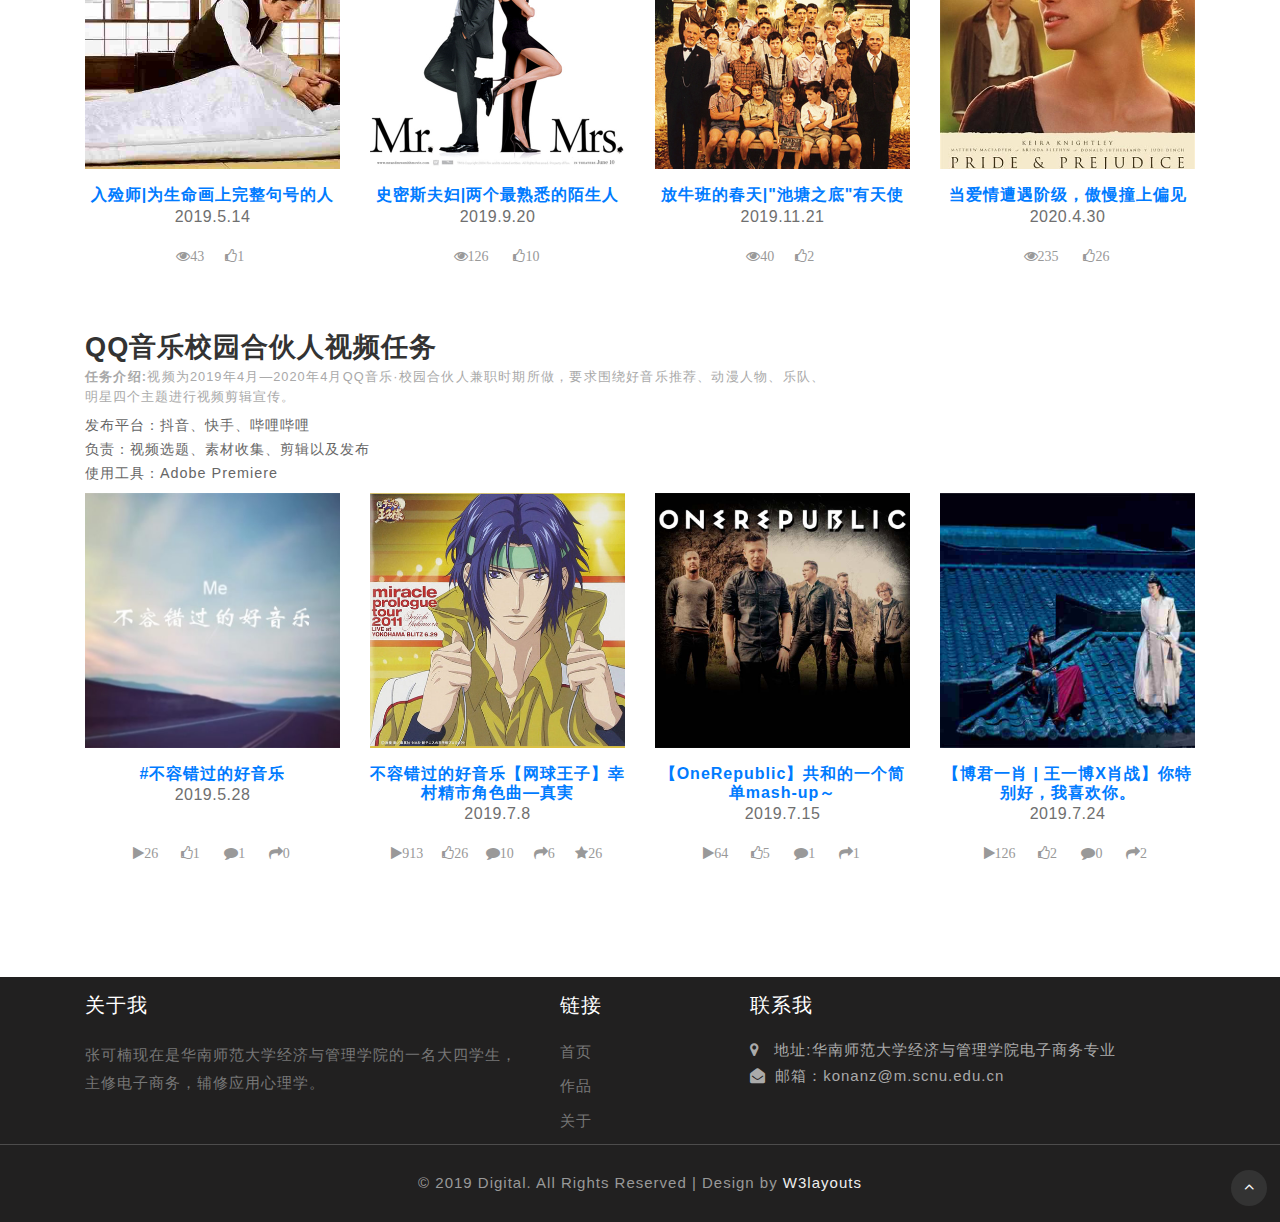
==== commit f32e857a: "change youdao" ====
--- a/articles.html
+++ b/articles.html
@@ -67,7 +67,7 @@
 	  <div class="col-lg-7 px-0 col-xl-8">
 			<h3 class="tittle-w3 " style="outline: none; margin-bottom: 0.3em" id="prd">原型图</h3>
 		  <h3 class="post_name " style="outline: none; cursor: inherit;font-size: 20px; margin-bottom: 0.2em"><a href="bundles/project/newcamera/newcamera.html">• 相机滤镜功能原型图</a></h3>			
-		  <p style="margin-bottom: 0.5em; color:darkgray; line-height: 20px;text-align: justify; font-size: 0.8em"><b>背景介绍：</b>该APP为我在广州久邦世纪科技有限公司任产品运营实习生时接触的新项目，我通过调研市面上已有的相机APP，为此APP的滤镜功能绘制了原型图以及流程图，在需求会上与研发和UI对接。（该APP现在仍处于研发测试阶段）</p>
+		  <p style="margin-bottom: 0.5em; color:darkgray; line-height: 20px;text-align: justify; font-size: 0.8em"><b>背景介绍：</b>该APP为我在广州久邦世纪科技有限公司任产品运营实习生时接触的新项目，我通过调研市面上已有的相机APP，为此APP的滤镜功能绘制了原型图以及流程图，在需求会上与研发和UI对接。</p>
 		<p style=" margin-bottom: 2.5em; line-height: 1.5rem; font-size: 0.9em; color: #666666" >时间：2020.8.17<br>任务：绘制新相机滤镜功能原型图<br>使用工具：Axure、Xmind</p>
 		</div>
 		<div class="col-lg-7 px-0 col-xl-8">
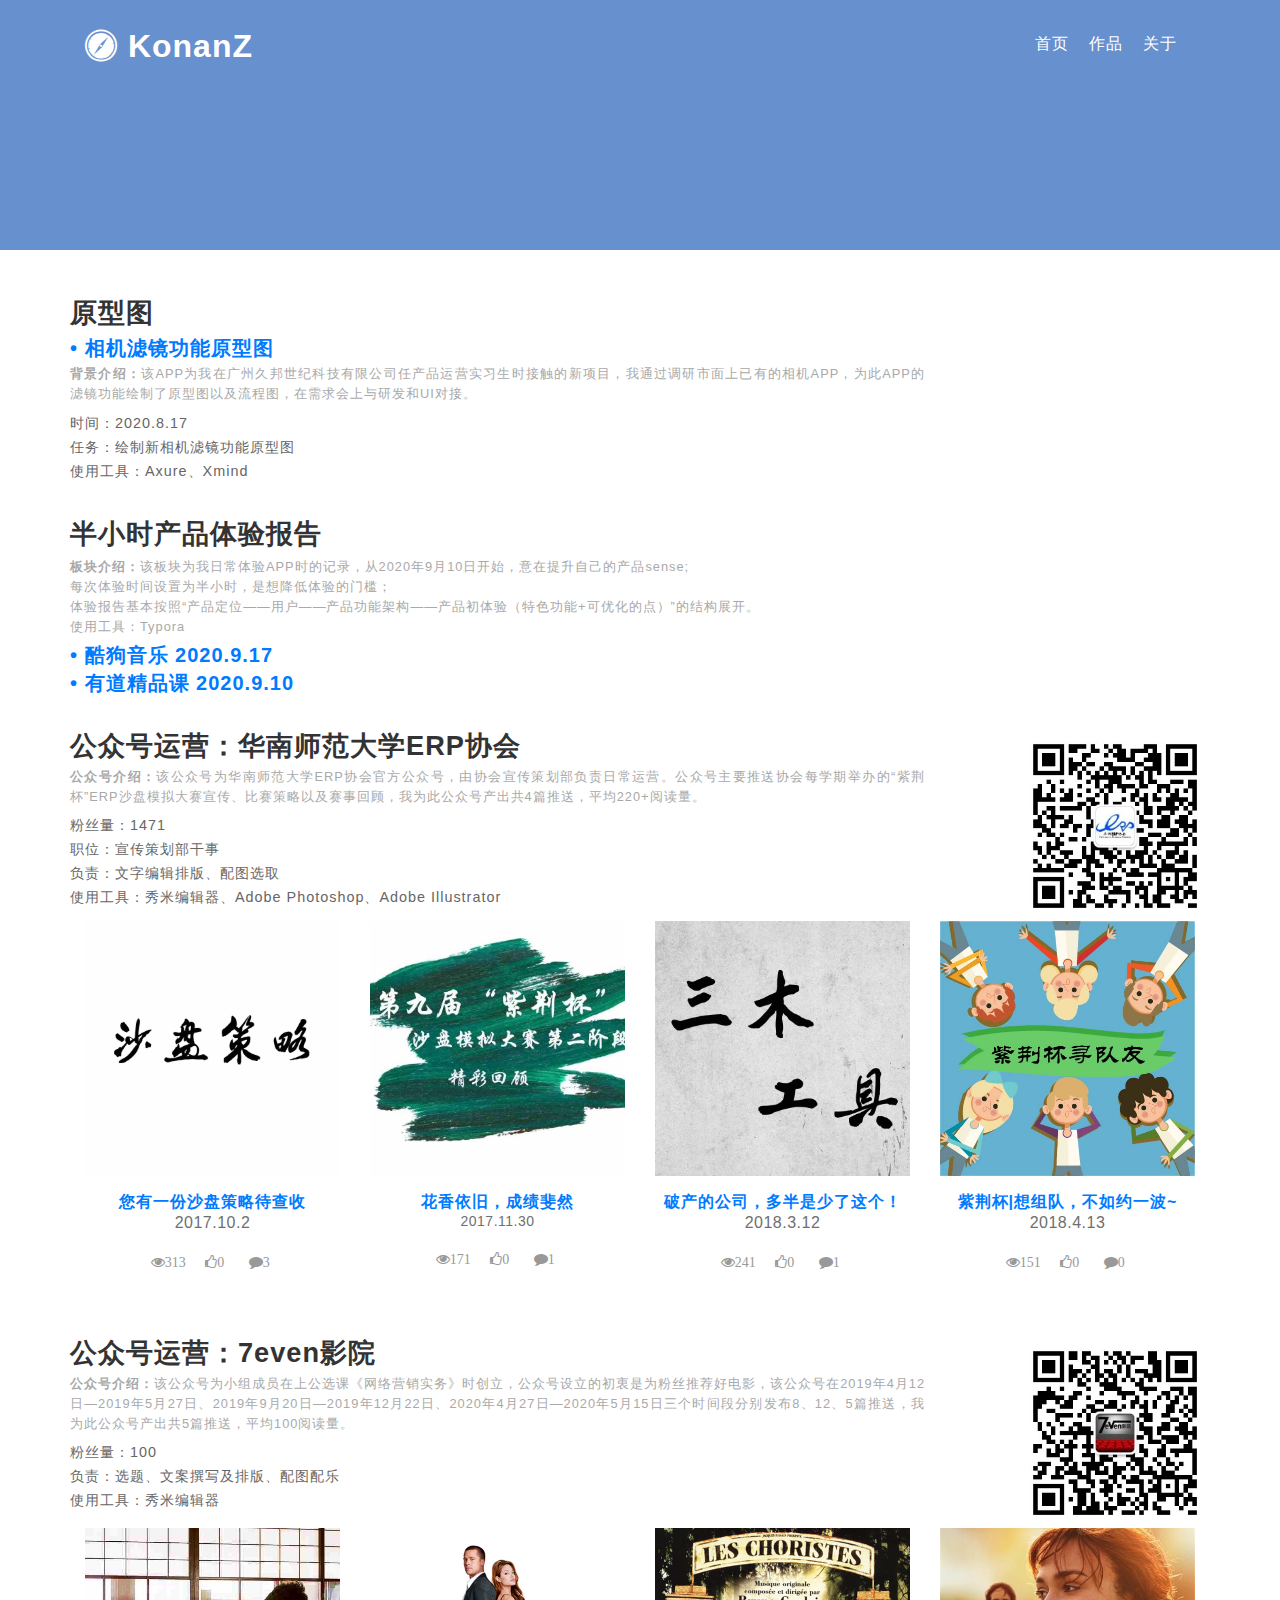
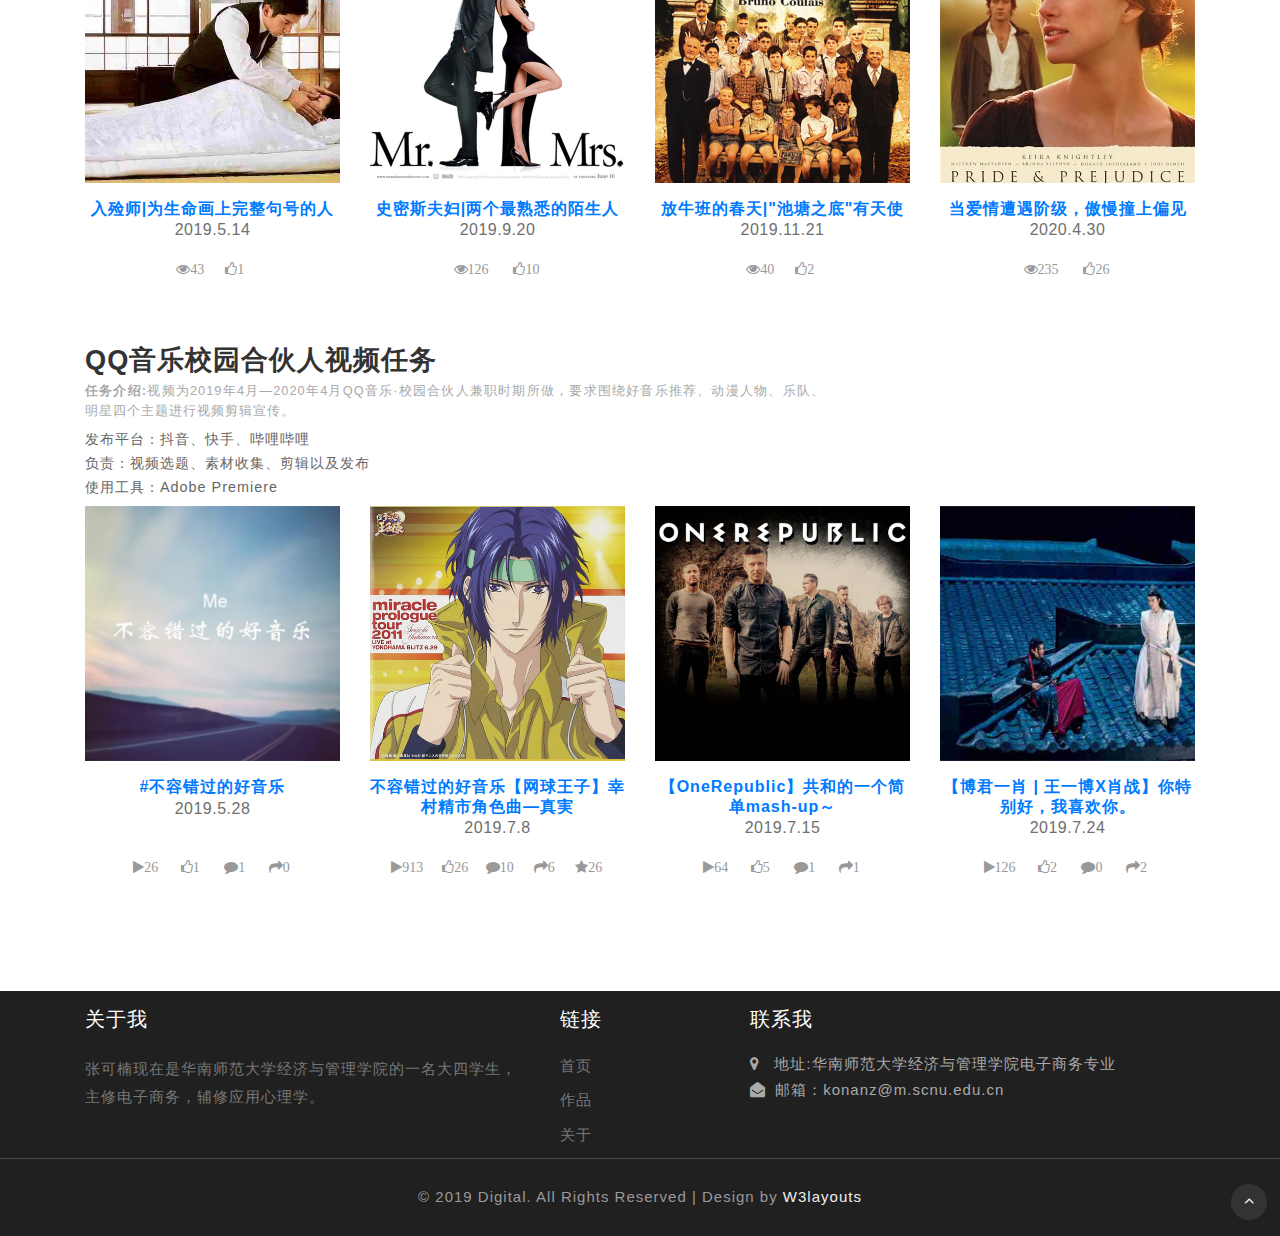
==== commit 5b11c684: "change the layout" ====
--- a/articles.html
+++ b/articles.html
@@ -64,13 +64,18 @@
 <!-- Team page -->
 <section class="section pt-5 " id="push">
     <div class="container py-lg-5">
-	  <div class="col-lg-7 px-0 col-xl-8">
-			<h3 class="tittle-w3 " style="outline: none; margin-bottom: 0.3em" id="prd">原型图</h3>
-		  <h3 class="post_name " style="outline: none; cursor: inherit;font-size: 20px; margin-bottom: 0.2em"><a href="bundles/project/newcamera/newcamera.html">• 相机滤镜功能原型图</a></h3>			
-		  <p style="margin-bottom: 0.5em; color:darkgray; line-height: 20px;text-align: justify; font-size: 0.8em"><b>背景介绍：</b>该APP为我在广州久邦世纪科技有限公司任产品运营实习生时接触的新项目，我通过调研市面上已有的相机APP，为此APP的滤镜功能绘制了原型图以及流程图，在需求会上与研发和UI对接。</p>
-		<p style=" margin-bottom: 2.5em; line-height: 1.5rem; font-size: 0.9em; color: #666666" >时间：2020.8.17<br>任务：绘制新相机滤镜功能原型图<br>使用工具：Axure、Xmind</p>
-		</div>
-		<div class="col-lg-7 px-0 col-xl-8">
+	<div class="row">
+	 <div class="col-lg-7 px-0 col-xl-9">
+		<h3 class="tittle-w3 " style="outline: none; margin-bottom: 0.3em" id="prd">原型图</h3>
+		<h3 class="post_name " style="outline: none; cursor: inherit;font-size: 20px; margin-bottom: 0.2em"><a href="bundles/project/newcamera/newcamera.html">• 相机滤镜功能原型图</a></h3>			
+		<p style="margin-bottom: 0.5em; color:darkgray; line-height: 20px;text-align: justify; font-size: 0.8em"><b>背景介绍：</b>该APP为我在广州久邦世纪科技有限公司任产品运营实习生时接触的新项目，我通过调研市面上已有的相机APP，为此APP的滤镜功能绘制了原型图以及流程图，在需求会上与研发和UI对接。
+		</p>
+		<p style=" margin-bottom: 2.5em; line-height: 1.5rem; font-size: 0.9em; color: #666666" >时间：2020.8.17<br>任务：绘制新相机滤镜功能原型图<br>使用工具：Axure、Xmind
+		</p>
+	</div>
+	</div>
+	<div class="row">
+		<div class="col-lg-7 px-0 col-xl-9">
 		  <h3 class="tittle-w3 " style="outline: none; margin-bottom: 0.3em" id="#">半小时产品体验报告</h3>
 			<p style="margin-bottom: 0.5em; color:darkgray; line-height: 20px;text-align: justify; font-size: 0.8em"><b>板块介绍：</b>该板块为我日常体验APP时的记录，从2020年9月10日开始，意在提升自己的产品sense;
 				<br>每次体验时间设置为半小时，是想降低体验的门槛；
@@ -80,10 +85,17 @@
 			<h3 class="post_name " style="outline: none; cursor: inherit;font-size: 20px; margin-bottom: 0.2em"><a href="bundles/project/apps/youdao_jingpinke.html">• 有道精品课 2020.9.10</a></h3>				
 		  <p style=" margin-bottom: 2.5em; line-height: 1.5rem; font-size: 0.9em; color: #666666" ></p>
 		</div>
-		<div class="col-lg-7 px-0 col-xl-8">
+		</div>
+		<div class="row">
+		<div class="col-lg-7 px-0 col-xl-9">
 			<h3 class="tittle-w3 " style="outline: none; margin-bottom: 0.2em" id="erp">公众号运营：华南师范大学ERP协会</h3>
 			<p style="margin-bottom: 0.5em; color:darkgray; line-height: 20px;text-align: justify; font-size: 0.8em"><b>公众号介绍：</b>该公众号为华南师范大学ERP协会官方公众号，由协会宣传策划部负责日常运营。公众号主要推送协会每学期举办的“紫荆杯”ERP沙盘模拟大赛宣传、比赛策略以及赛事回顾，我为此公众号产出共4篇推送，平均220+阅读量。</p>
 			<p style=" margin-bottom: 0.5em; line-height: 1.5rem; font-size: 0.9em; color: #666666" >粉丝量：1471<br>职位：宣传策划部干事<br>负责：文字编辑排版、配图选取<br>使用工具：秀米编辑器、Adobe Photoshop、Adobe Illustrator</p>
+		</div>
+		<div class="col-lg-5 px-0 col-xl-1"></div>
+		<div class="col-lg-5 px-0 col-xl-2">
+			<img src="bundles/images/erp_QRcode.jpg" class="teamy_avatar" alt="The demo photo" style="outline: none; cursor: inherit;">
+		</div>
 		</div>
 
 		<div class="section_header">
@@ -179,13 +191,21 @@
 					</div>
 				</div>	
 		  </div>
-			<div class="col-lg-7 px-0 col-xl-8">
+			<div class="row">
+			<div class="col-lg-7 px-0 col-xl-9">
 				<h3 class="tittle-w3 " style="outline: none; margin-bottom: 0.2em" id="">公众号运营：7even影院</h3>
-				<p style="margin-bottom: 0.5em; color:darkgray; line-height: 20px;text-align: justify; font-size: 0.8em"><b>公众号介绍：</b>该公众号为小组成员在上公选课《网络营销实务》时创立，公众号设立的初衷是为粉丝推荐好电影，该公众号在2019年4月12日—2019年5月27日、2019年9月20日—2019年12月22日、2020年4月27日—2020年5月15日三个时间段分别发布8、12、5篇推送，我为此公众号产出共5篇推送，平均100阅读量。</p>
+				<p style="margin-bottom: 0.5em; color:darkgray; line-height: 20px;text-align: justify; font-size: 0.8em"><b>公众号介绍：</b>该公众号为小组成员在上公选课《网络营销实务》时创立，公众号设立的初衷是为粉丝推荐好电影，该公众号在2019年4月12日—2019年5月27日、2019年9月20日—2019年12月22日、2020年4月27日—2020年5月15日三个时间段分别发布8、12、5篇推送，我为此公众号产出共5篇推送，平均100阅读量。
+				</p>
 				<p style=" margin-bottom: 0.5em; line-height: 1.5rem; font-size: 0.9em; color: #666666" >粉丝量：100<br>
-			    负责：选题、文案撰写及排版、配图配乐<br>使用工具：秀米编辑器</p>
-			</div>
-
+			    负责：选题、文案撰写及排版、配图配乐<br>使用工具：秀米编辑器
+				</p>
+			</div>
+			<div class="col-lg-5 px-0 col-xl-1"></div>
+			<div class="col-lg-5 px-0 col-xl-2">
+				<img src="bundles/images/7even_QRcode.jpg" class="teamy_avatar" alt="The demo photo" style="outline: none; cursor: inherit;">	
+			</div>
+			</div>
+				
 			<div class="row">
                 <div class="col-md-3 col-sm-6 mb-5 " style="outline: none; cursor: inherit;">
 					<div class="teamy_preview">
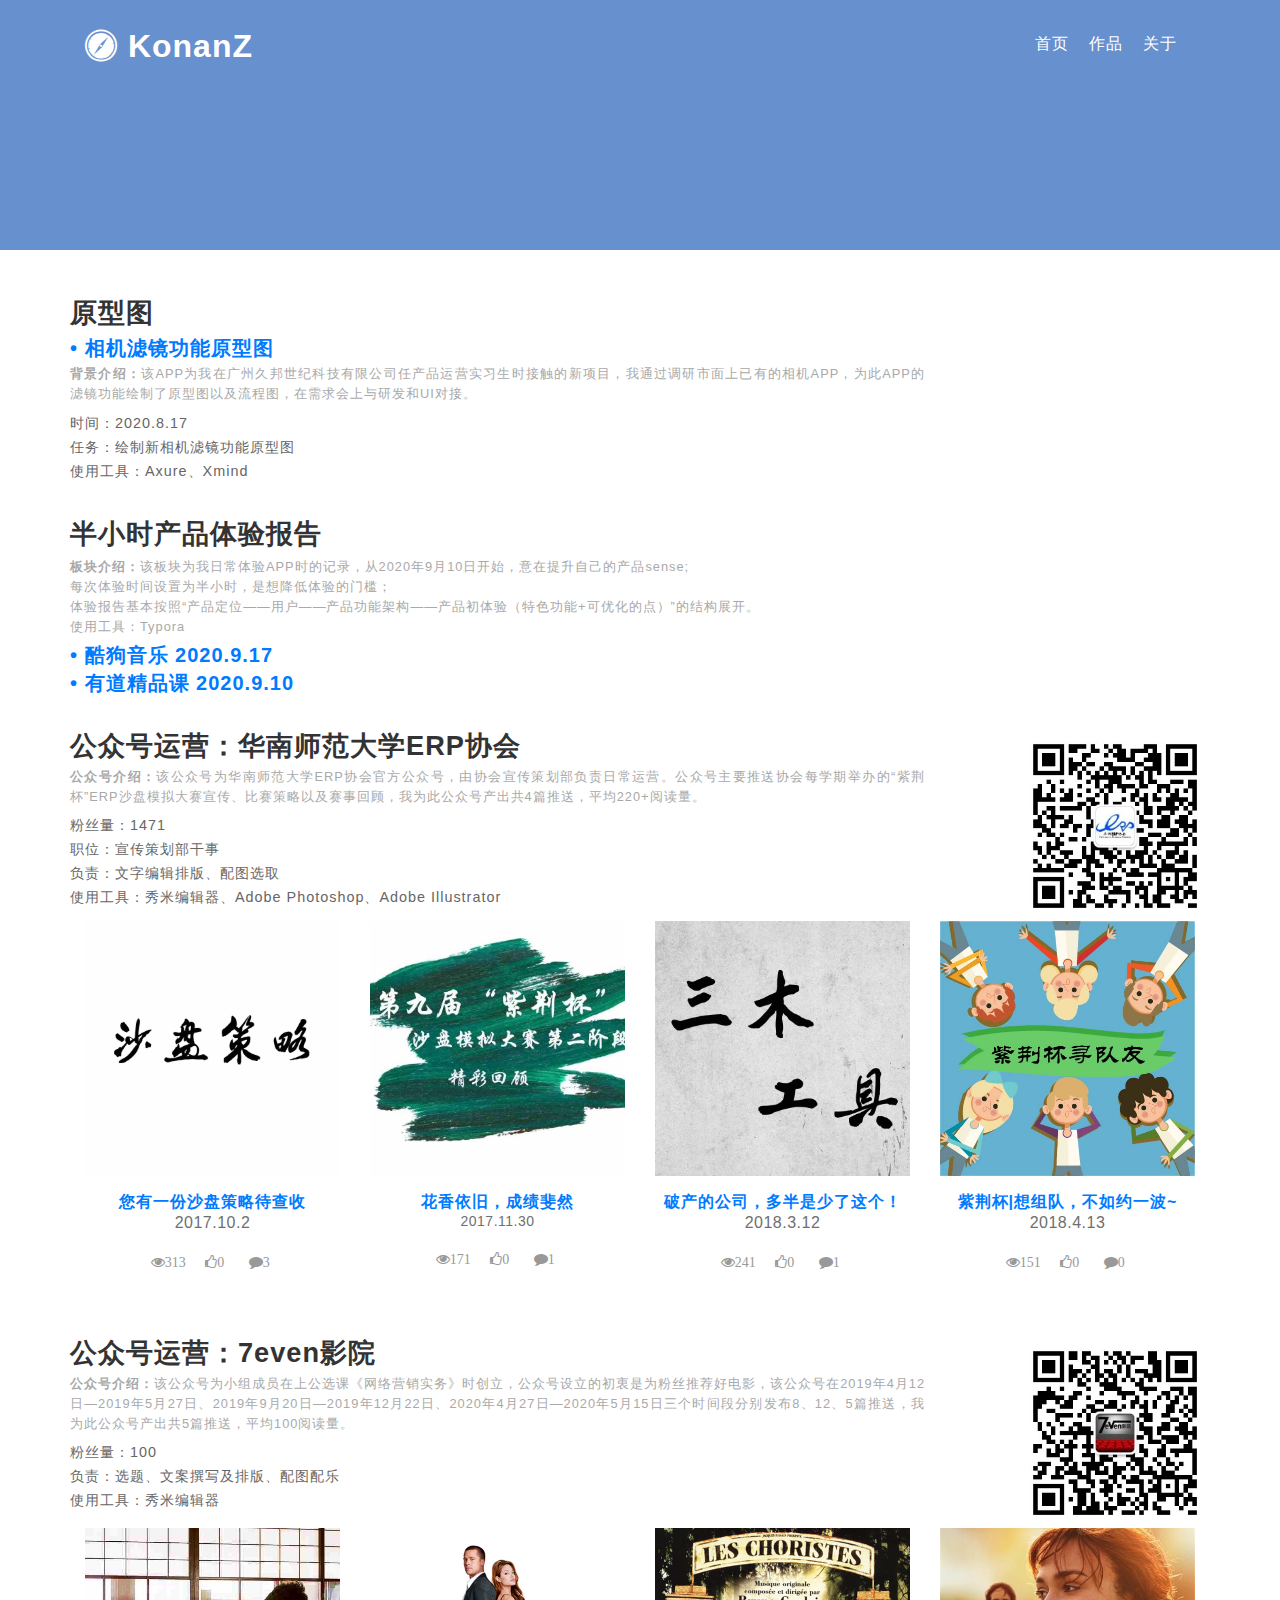
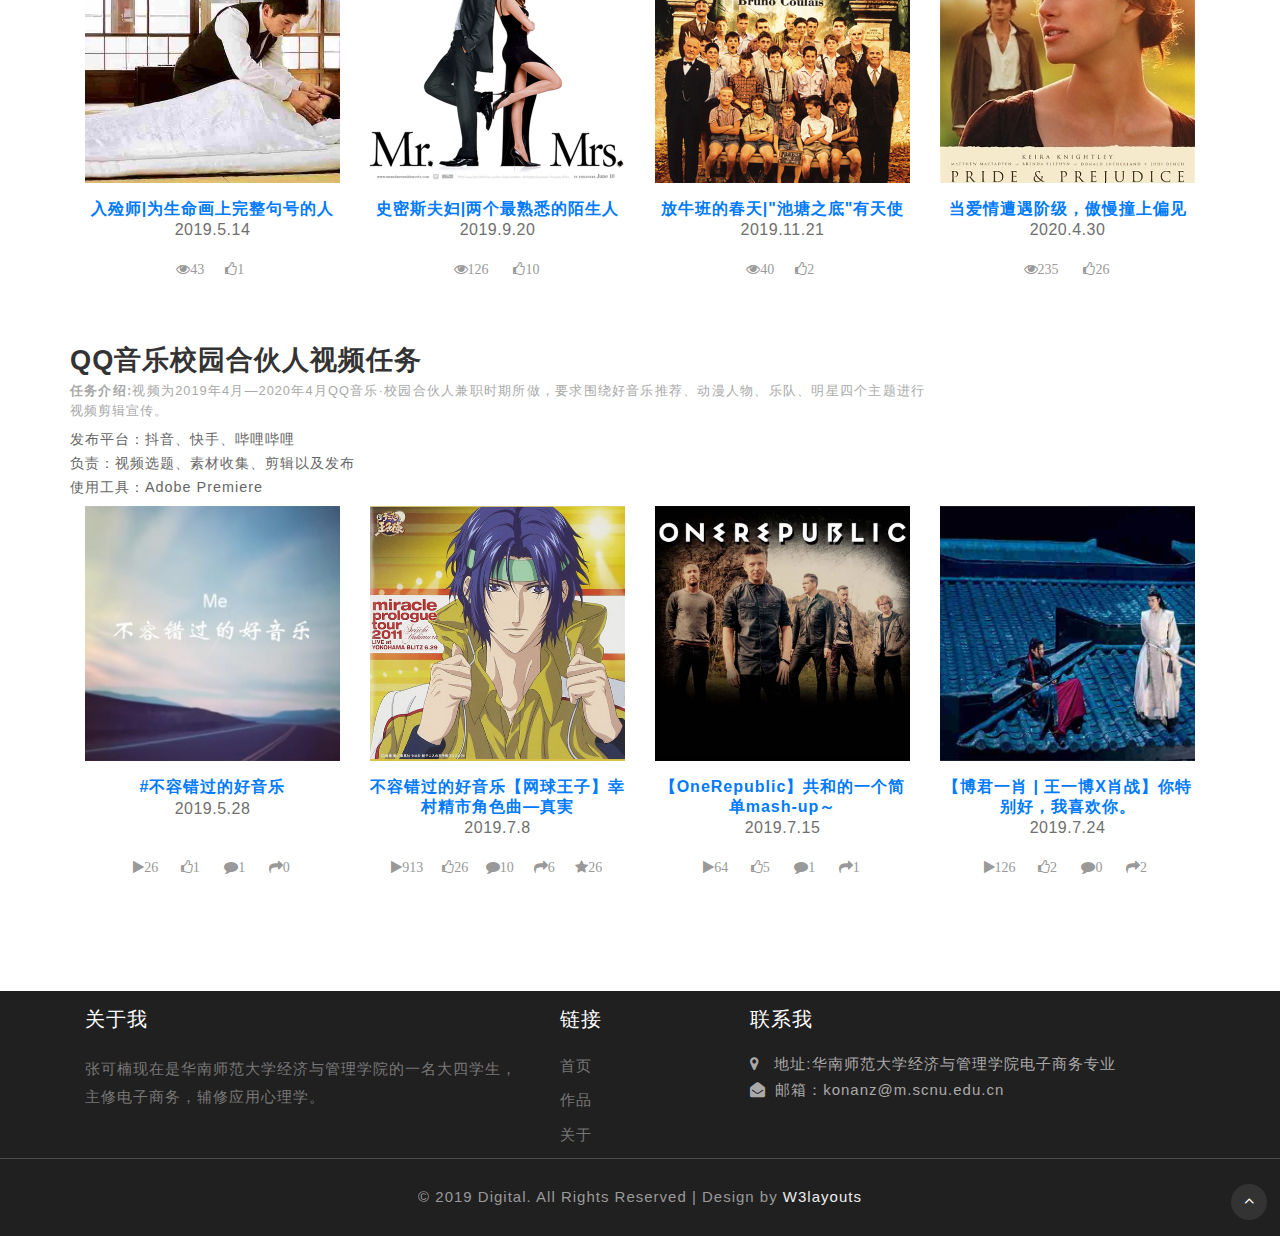
==== commit 6de26dda: "change the style of the articles" ====
--- a/articles.html
+++ b/articles.html
@@ -304,10 +304,12 @@
 					</div>
 				</div>
 			</div>
-			<div class="col-lg-7 px-0 col-xl-8">
+			<div class="row">
+			<div class="col-lg-7 px-0 col-xl-9">
 				<h3 class="tittle-w3 " style="outline: none; margin-bottom: 0.2em" id="qqmusic">QQ音乐校园合伙人视频任务</h3>
 				<p style="margin-bottom: 0.5em; color:darkgray; line-height: 20px;text-align: justify; font-size: 0.8em"><b>任务介绍:</b>视频为2019年4月—2020年4月QQ音乐·校园合伙人兼职时期所做，要求围绕好音乐推荐、动漫人物、乐队、明星四个主题进行视频剪辑宣传。</p>
 				<p style=" margin-bottom: 0.5em; line-height: 1.5rem; font-size: 0.9em; color: #666666" >发布平台：抖音、快手、哔哩哔哩<br>负责：视频选题、素材收集、剪辑以及发布<br>使用工具：Adobe Premiere</p>
+			</div>
 			</div>
 
 			<div class="row">
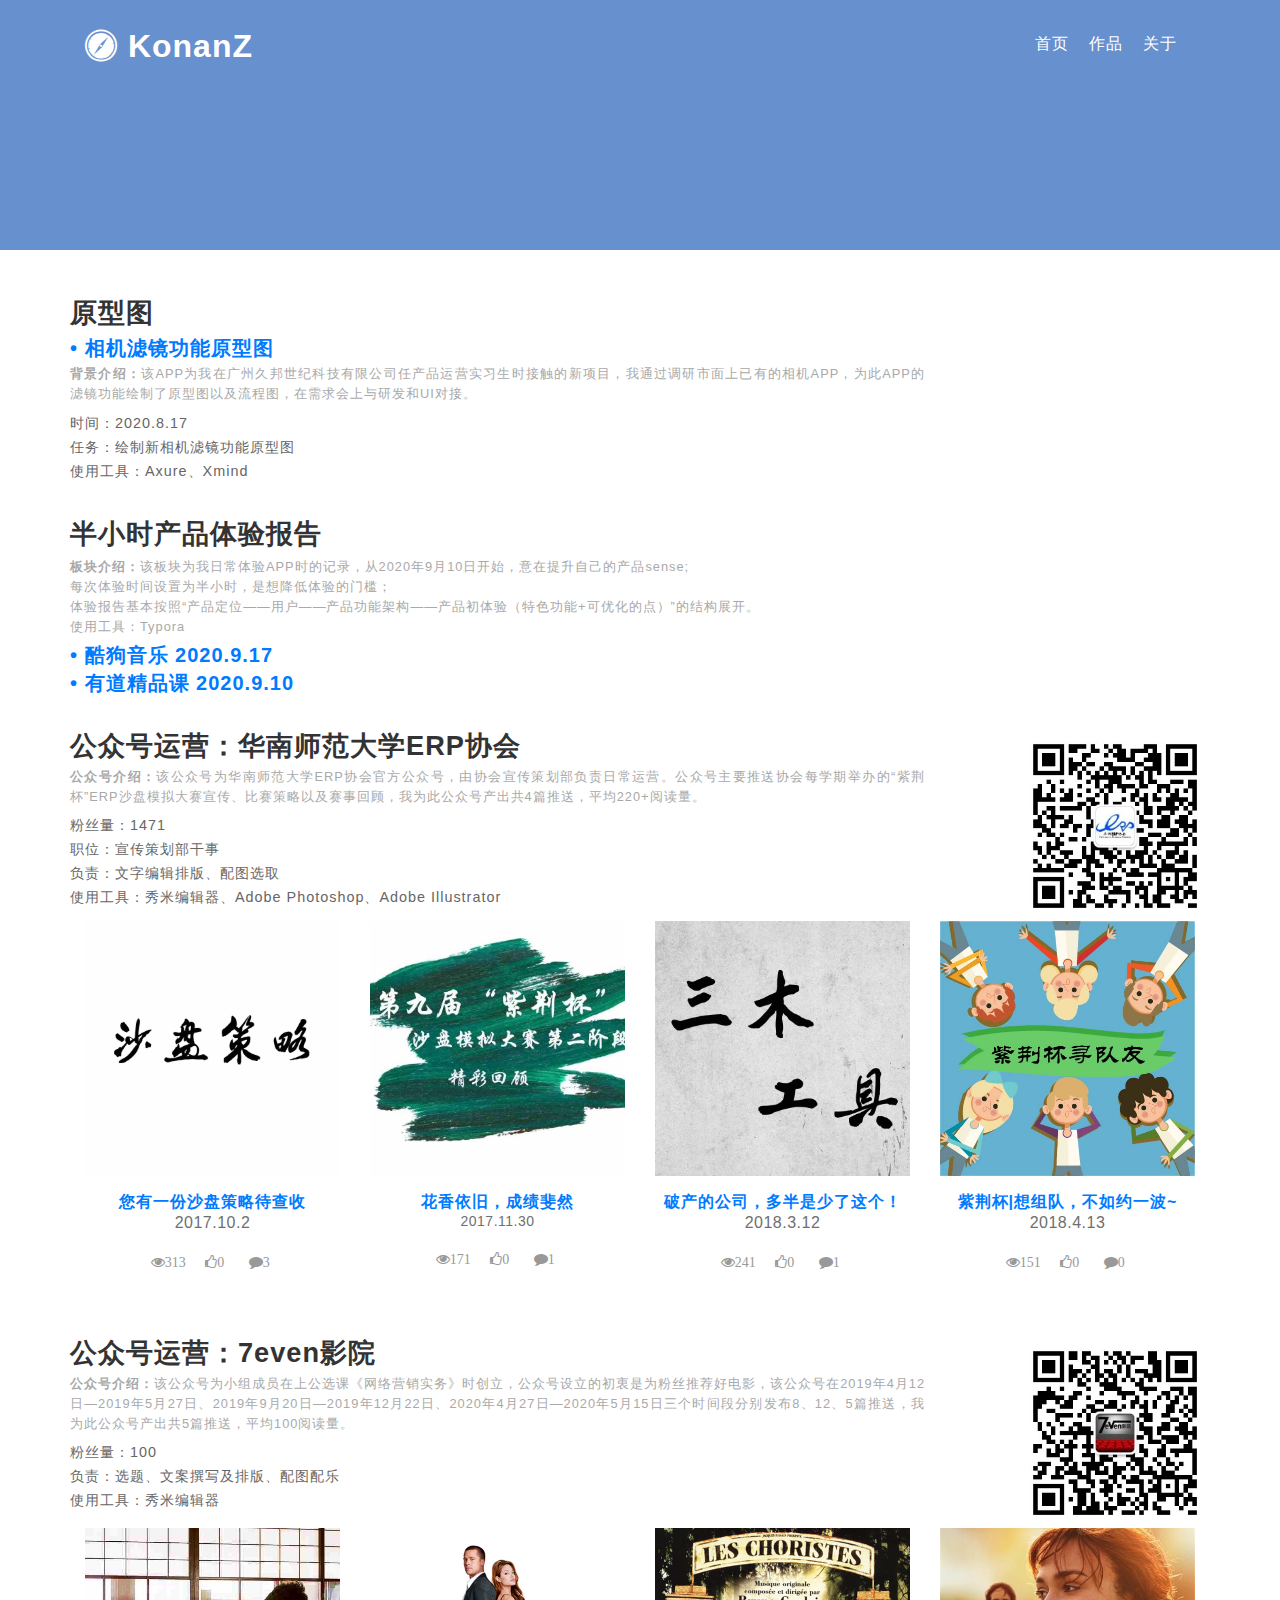
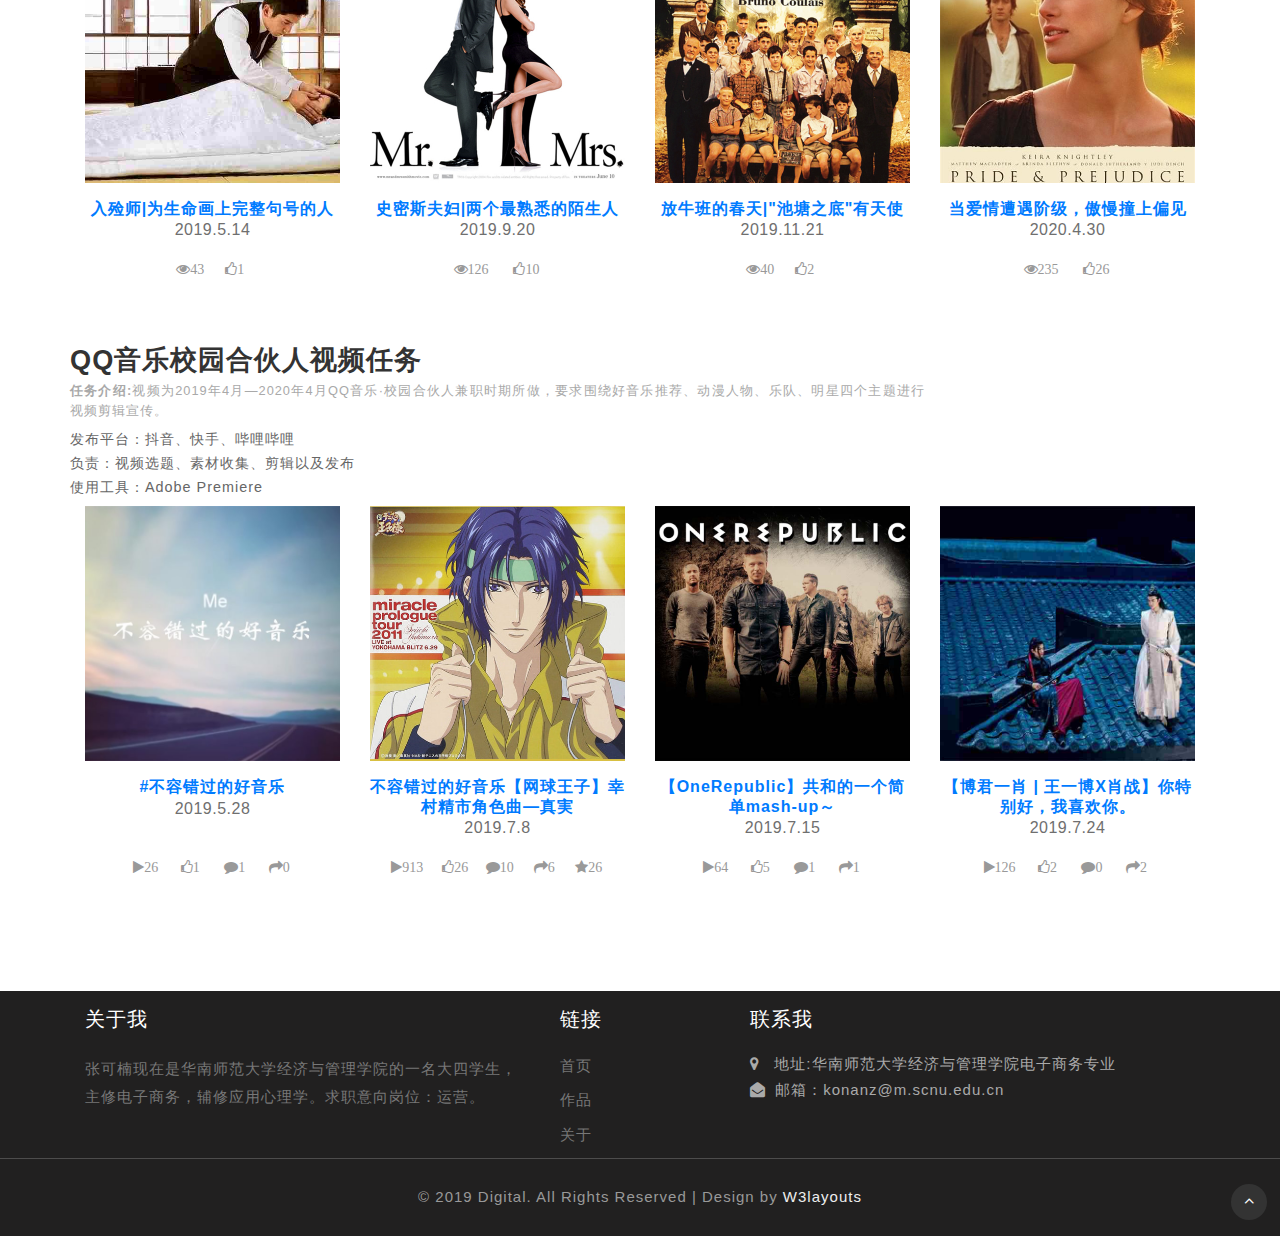
==== commit 6f4f9f01: "add some awards" ====
--- a/articles.html
+++ b/articles.html
@@ -431,7 +431,7 @@
 			<div class="col-lg-5 col-sm-6 footer-grid-wthree">
 				<h4 class="footer-title text-uppercase mb-4" style="outline: none; cursor: inherit;">关于我</h4>
 				<div class="contact-info">
-					<p>张可楠现在是华南师范大学经济与管理学院的一名大四学生，主修电子商务，辅修应用心理学。</p>
+					<p>张可楠现在是华南师范大学经济与管理学院的一名大四学生，主修电子商务，辅修应用心理学。求职意向岗位：运营。</p>
 				</div>
 			</div>
 			
